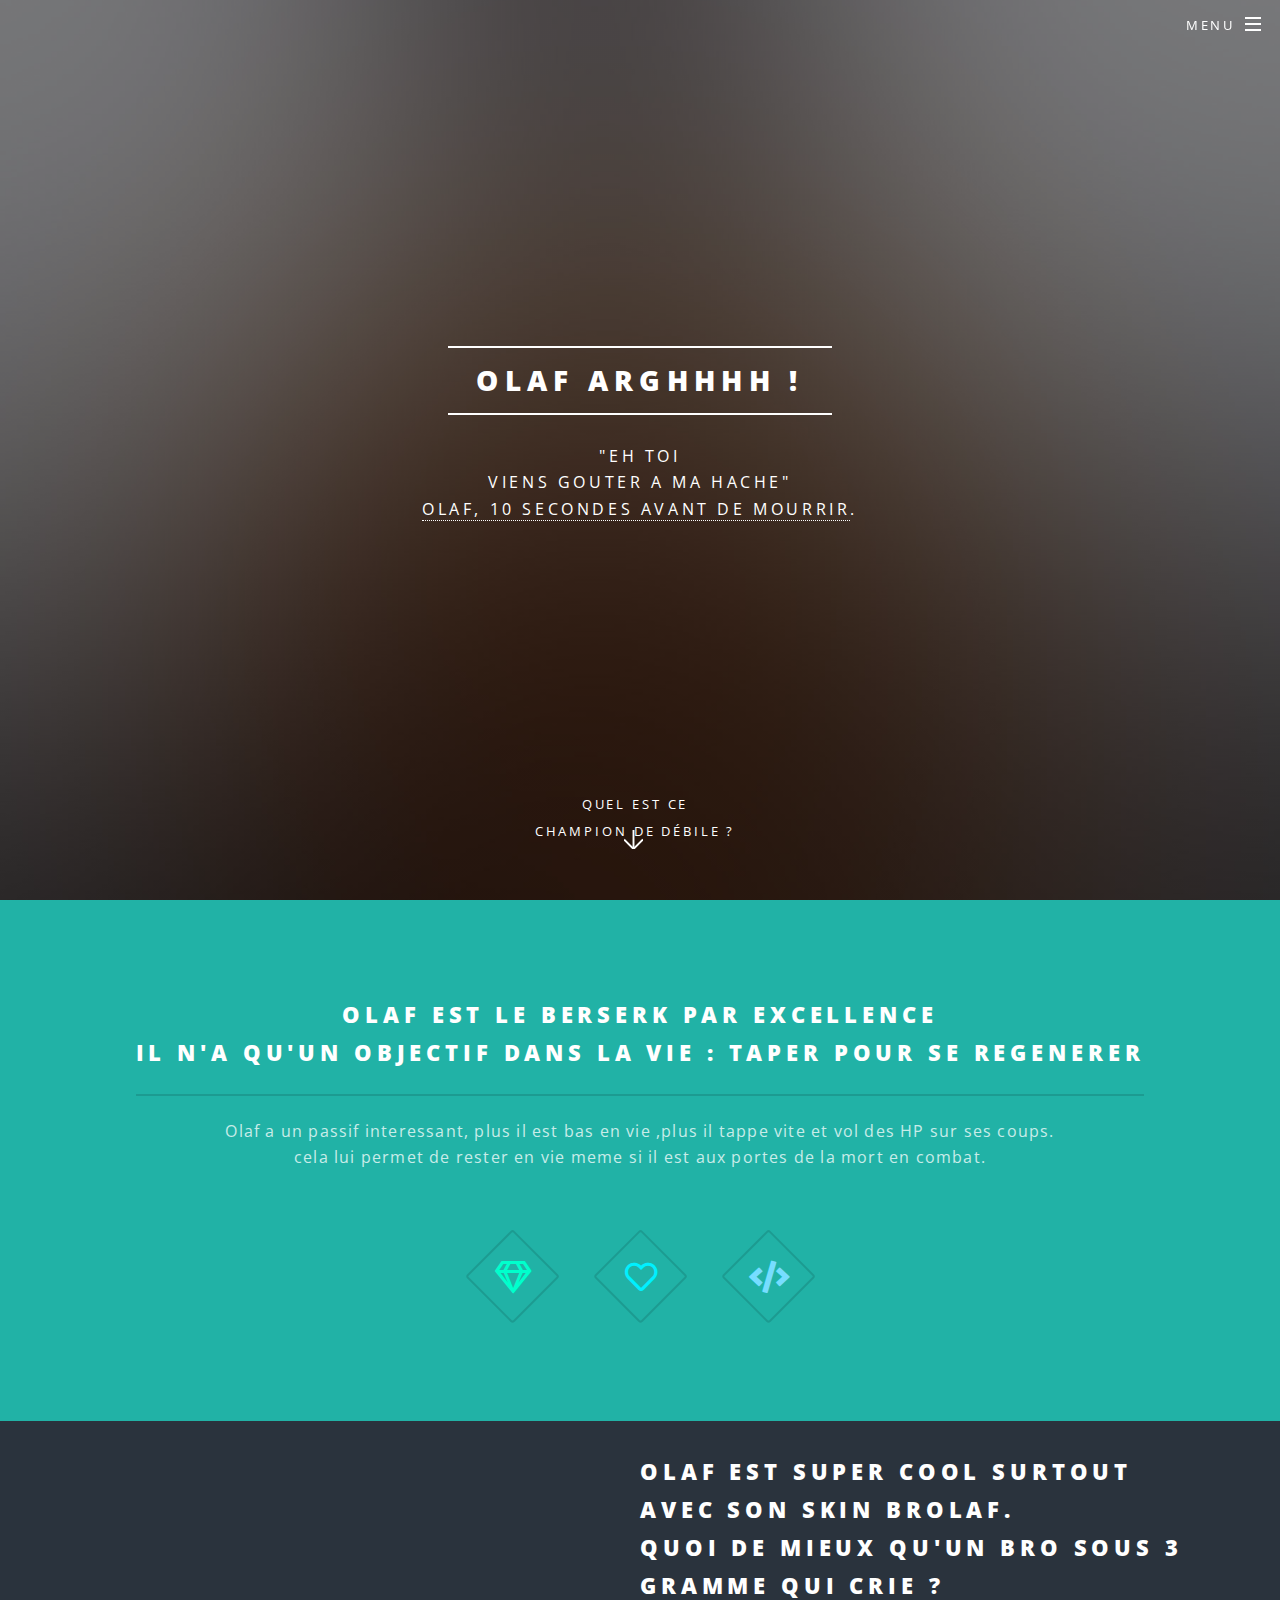
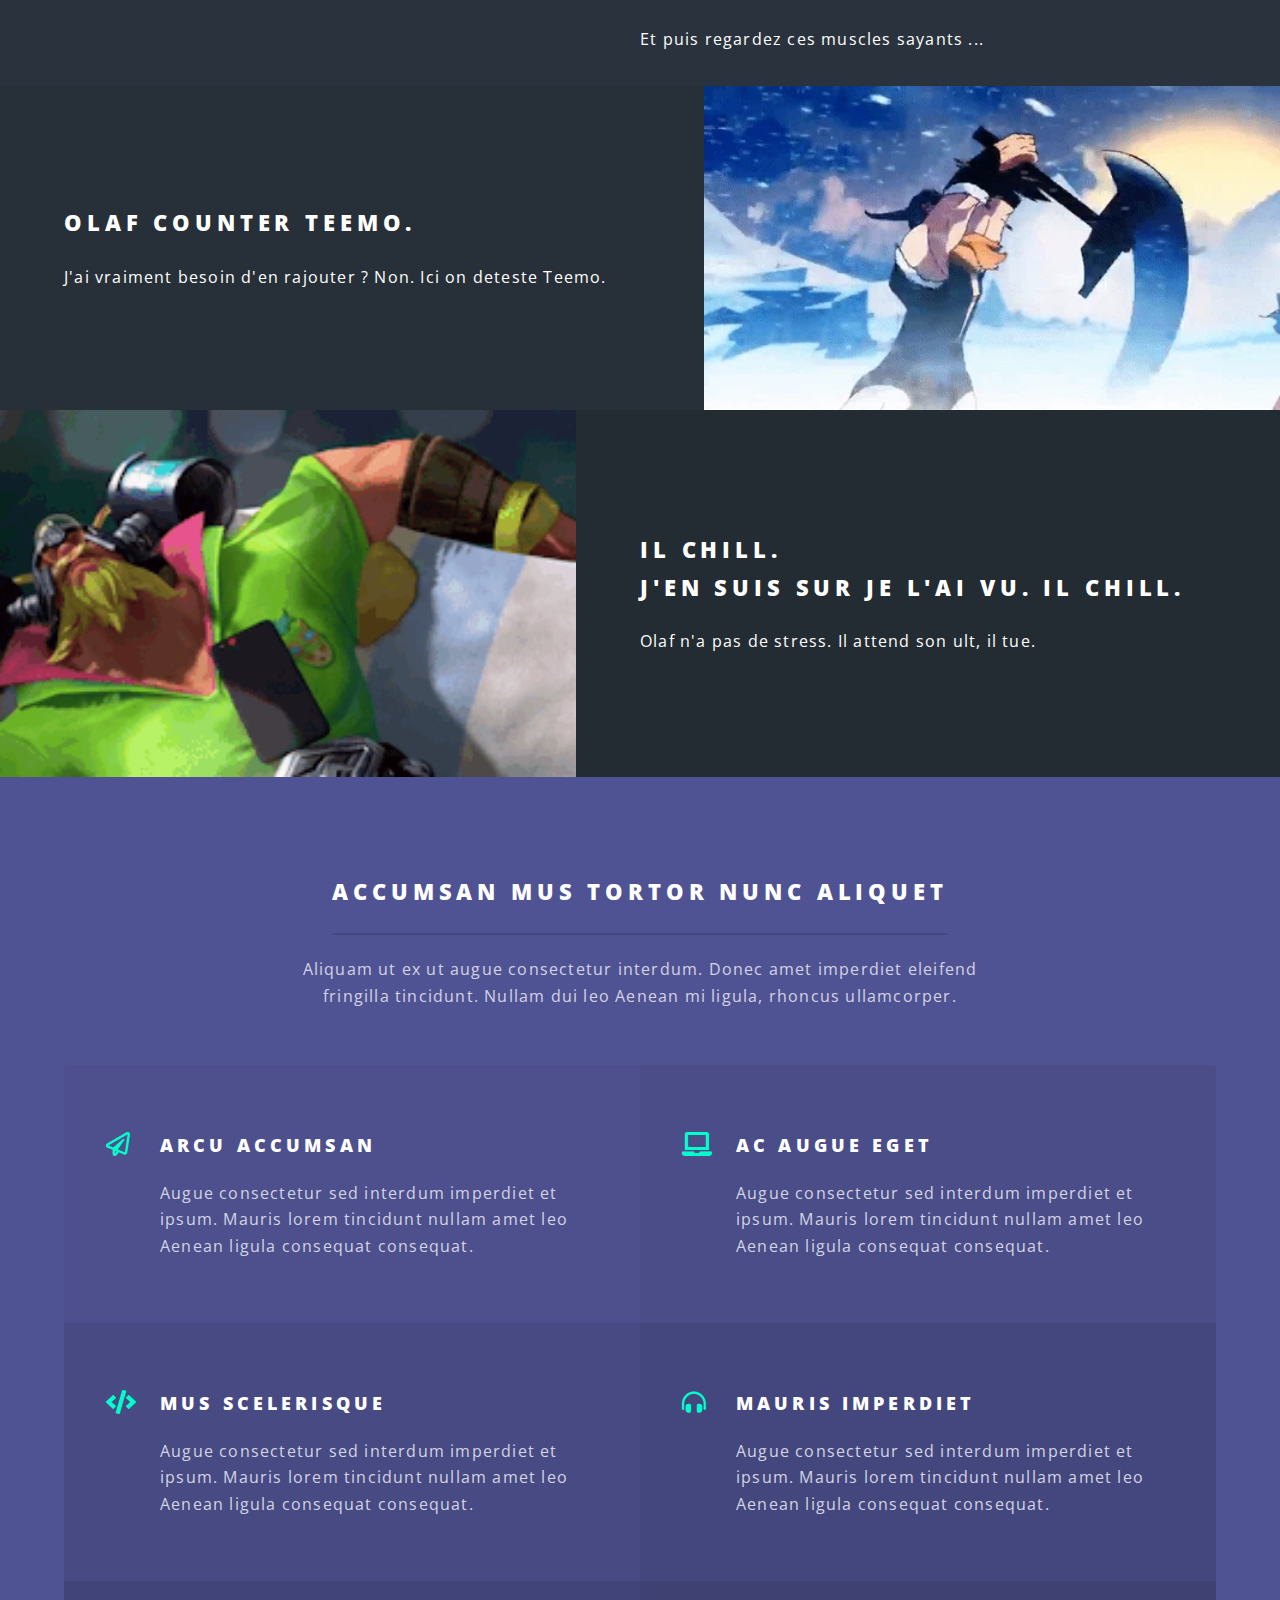
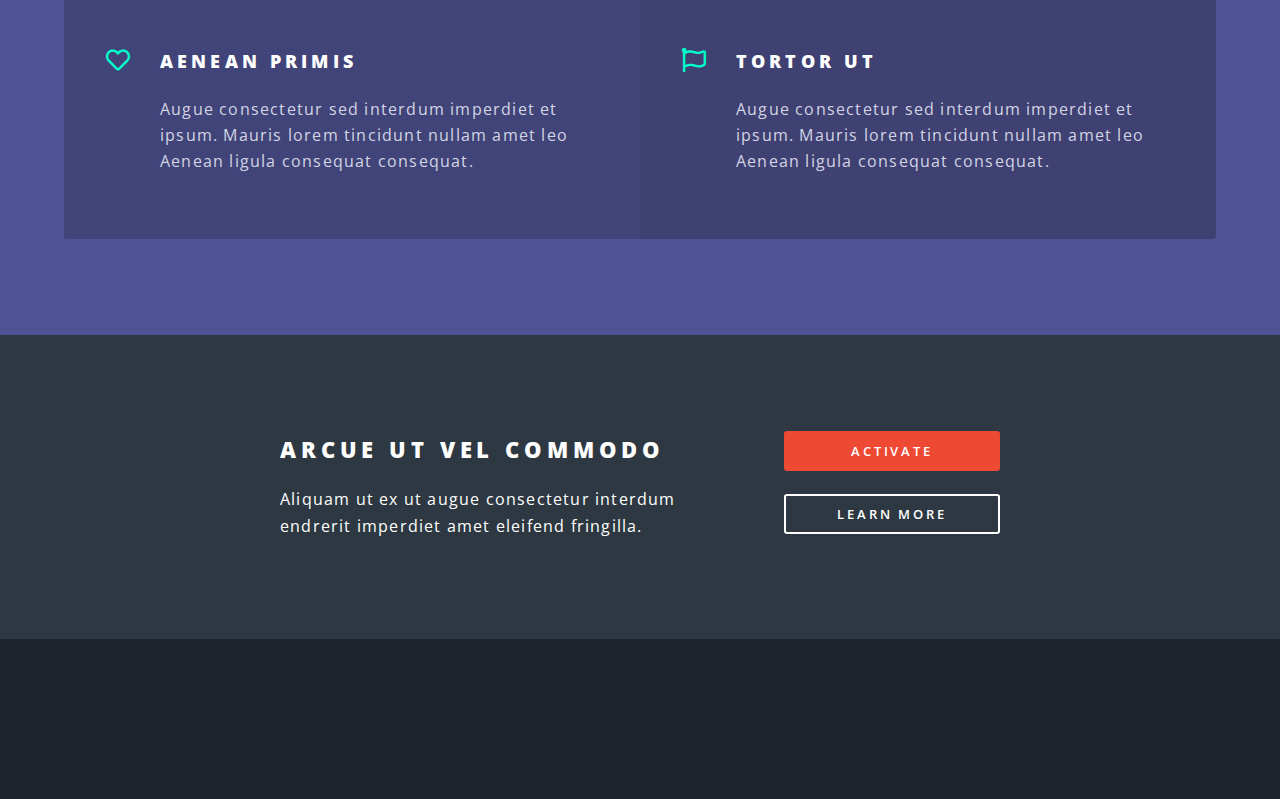
==== index.html @ 7e8e407d "Rect" ====
<!DOCTYPE HTML>
<!--
	Spectral by HTML5 UP
	html5up.net | @ajlkn
	Free for personal and commercial use under the CCA 3.0 license (html5up.net/license)
-->
<html>
	<head>
		<title>Olaf - La rage du Berserk</title>
		<meta charset="utf-8" />
		<meta name="viewport" content="width=device-width, initial-scale=1, user-scalable=no" />
		<link rel="stylesheet" href="assets/css/main.css" />
		<noscript><link rel="stylesheet" href="assets/css/noscript.css" /></noscript>
	</head>
	<body class="landing is-preload">

		<!-- Page Wrapper -->
			<div id="page-wrapper">

				<!-- Header -->
					<header id="header" class="alt">
						<h1><a href="index.html">OLAF ARGHHH !</a></h1>
						<nav id="nav">
							<ul>
								<li class="special">
									<a href="#menu" class="menuToggle"><span>Menu</span></a>
									<div id="menu">
										<ul>
											<li><a href="index.html">olaf</a></li>
											<li><a href="generic.html">Yuumi ??</a></li>
											<li><a href="elements.html">Teemo danse ?</a></li>
											<li><a href="#">Op.GG</a></li>
										</ul>
									</div>
								</li>
							</ul>
						</nav>
					</header>

				<!-- Banner -->
					<section id="banner">
						<div class="inner">
							<h2>OLAF ARGHHHH ! </h2>
							<p>"EH TOI<br />
							viens gouter a ma hache"<br />
							<a >Olaf, 10 secondes avant de mourrir</a>.</p>
						</div>
						<a href="#one" class="more scrolly">Quel est ce champion de débile ?</a>
					</section>

				<!-- One -->
					<section id="one" class="wrapper style1 special">
						<div class="inner">
							<header class="major">
								<h2>Olaf est le berserk par excellence<br />
								Il n'a qu'un objectif dans la vie : taper pour se regenerer</h2>
								<p>Olaf a un passif interessant, plus il est bas en vie ,plus il tappe vite et vol des HP sur ses coups.<br />
								cela lui permet de rester en vie meme si il est aux portes de la mort en combat.</p>
							</header>
							<ul class="icons major">
								<li><span class="icon fa-gem major style1"><span class="label">Lorem</span></span></li>
								<li><span class="icon fa-heart major style2"><span class="label">Ipsum</span></span></li>
								<li><span class="icon solid fa-code major style3"><span class="label">Dolor</span></span></li>
							</ul>
						</div>
					</section>

				<!-- Two -->
					<section id="two" class="wrapper alt style2">
						<section class="spotlight">
							<div class="image"><img src="images/olaf crie.gif" alt="" /></div><div class="content">
								<h2>Olaf est super cool surtout avec son skin Brolaf.<br />
								quoi de mieux qu'un bro sous 3 gramme qui crie ?</h2>
								<p>Et puis regardez ces muscles sayants ...</p>
							</div>
						</section>
						<section class="spotlight">
							<div class="image"><img src="images/olaf counter.webp" alt="" /></div><div class="content">
								<h2>Olaf counter Teemo.<br /></h2>
								<p>J'ai vraiment besoin d'en rajouter ? Non. Ici on deteste Teemo.</p>
							</div>
						</section>
						<section class="spotlight">
							<div class="image"><img src="images/olafdodo.webp" alt="" /></div><div class="content">
								<h2>Il chill.<br />
								J'en suis sur je l'ai vu. Il chill.</h2>
								<p>Olaf n'a pas de stress. Il attend son ult, il tue.</p>
							</div>
						</section>
					</section>

				<!-- Three -->
					<section id="three" class="wrapper style3 special">
						<div class="inner">
							<header class="major">
								<h2>Accumsan mus tortor nunc aliquet</h2>
								<p>Aliquam ut ex ut augue consectetur interdum. Donec amet imperdiet eleifend<br />
								fringilla tincidunt. Nullam dui leo Aenean mi ligula, rhoncus ullamcorper.</p>
							</header>
							<ul class="features">
								<li class="icon fa-paper-plane">
									<h3>Arcu accumsan</h3>
									<p>Augue consectetur sed interdum imperdiet et ipsum. Mauris lorem tincidunt nullam amet leo Aenean ligula consequat consequat.</p>
								</li>
								<li class="icon solid fa-laptop">
									<h3>Ac Augue Eget</h3>
									<p>Augue consectetur sed interdum imperdiet et ipsum. Mauris lorem tincidunt nullam amet leo Aenean ligula consequat consequat.</p>
								</li>
								<li class="icon solid fa-code">
									<h3>Mus Scelerisque</h3>
									<p>Augue consectetur sed interdum imperdiet et ipsum. Mauris lorem tincidunt nullam amet leo Aenean ligula consequat consequat.</p>
								</li>
								<li class="icon solid fa-headphones-alt">
									<h3>Mauris Imperdiet</h3>
									<p>Augue consectetur sed interdum imperdiet et ipsum. Mauris lorem tincidunt nullam amet leo Aenean ligula consequat consequat.</p>
								</li>
								<li class="icon fa-heart">
									<h3>Aenean Primis</h3>
									<p>Augue consectetur sed interdum imperdiet et ipsum. Mauris lorem tincidunt nullam amet leo Aenean ligula consequat consequat.</p>
								</li>
								<li class="icon fa-flag">
									<h3>Tortor Ut</h3>
									<p>Augue consectetur sed interdum imperdiet et ipsum. Mauris lorem tincidunt nullam amet leo Aenean ligula consequat consequat.</p>
								</li>
							</ul>
						</div>
					</section>

				<!-- CTA -->
					<section id="cta" class="wrapper style4">
						<div class="inner">
							<header>
								<h2>Arcue ut vel commodo</h2>
								<p>Aliquam ut ex ut augue consectetur interdum endrerit imperdiet amet eleifend fringilla.</p>
							</header>
							<ul class="actions stacked">
								<li><a href="#" class="button fit primary">Activate</a></li>
								<li><a href="#" class="button fit">Learn More</a></li>
							</ul>
						</div>
					</section>

				<!-- Footer -->
					<footer id="footer">
					</footer>

			</div>

		<!-- Scripts -->
			<script src="assets/js/jquery.min.js"></script>
			<script src="assets/js/jquery.scrollex.min.js"></script>
			<script src="assets/js/jquery.scrolly.min.js"></script>
			<script src="assets/js/browser.min.js"></script>
			<script src="assets/js/breakpoints.min.js"></script>
			<script src="assets/js/util.js"></script>
			<script src="assets/js/main.js"></script>

	</body>
</html>
---- assets/css/main.css ----
@import url(fontawesome-all.min.css);
@import url("https://fonts.googleapis.com/css?family=Open+Sans:400,400italic,600,600italic,800,800italic");

/*
	Spectral by HTML5 UP
	html5up.net | @ajlkn
	Free for personal and commercial use under the CCA 3.0 license (html5up.net/license)
*/

html, body, div, span, applet, object,
iframe, h1, h2, h3, h4, h5, h6, p, blockquote,
pre, a, abbr, acronym, address, big, cite,
code, del, dfn, em, img, ins, kbd, q, s, samp,
small, strike, strong, sub, sup, tt, var, b,
u, i, center, dl, dt, dd, ol, ul, li, fieldset,
form, label, legend, table, caption, tbody,
tfoot, thead, tr, th, td, article, aside,
canvas, details, embed, figure, figcaption,
footer, header, hgroup, menu, nav, output, ruby,
section, summary, time, mark, audio, video {
	margin: 0;
	padding: 0;
	border: 0;
	font-size: 100%;
	font: inherit;
	vertical-align: baseline;}

article, aside, details, figcaption, figure,
footer, header, hgroup, menu, nav, section {
	display: block;}

body {
	line-height: 1;
}

ol, ul {
	list-style: none;
}

blockquote, q {
	quotes: none;
}

	blockquote:before, blockquote:after, q:before, q:after {
		content: '';
		content: none;
	}

table {
	border-collapse: collapse;
	border-spacing: 0;
}

body {
	-webkit-text-size-adjust: none;
}

mark {
	background-color: transparent;
	color: inherit;
}

input::-moz-focus-inner {
	border: 0;
	padding: 0;
}

input, select, textarea {
	-moz-appearance: none;
	-webkit-appearance: none;
	-ms-appearance: none;
	appearance: none;
}

/* Basic */

	@-ms-viewport {
		width: device-width;
	}

	html {
		box-sizing: border-box;
	}

	*, *:before, *:after {
		box-sizing: inherit;
	}

	body {
		background: #2e3842;
	}

		body.is-preload *, body.is-preload *:before, body.is-preload *:after {
			-moz-animation: none !important;
			-webkit-animation: none !important;
			-ms-animation: none !important;
			animation: none !important;
			-moz-transition: none !important;
			-webkit-transition: none !important;
			-ms-transition: none !important;
			transition: none !important;
		}

	body, input, select, textarea {
		color: #fff;
		font-family: "Open Sans", Helvetica, sans-serif;
		font-size: 15pt;
		font-weight: 400;
		letter-spacing: 0.075em;
		line-height: 1.65em;
	}

		@media screen and (max-width: 1680px) {

			body, input, select, textarea {
				font-size: 13pt;
			}

		}

		@media screen and (max-width: 1280px) {

			body, input, select, textarea {
				font-size: 12pt;
			}

		}

		@media screen and (max-width: 736px) {

			body, input, select, textarea {
				font-size: 11pt;
				letter-spacing: 0.0375em;
			}

		}

	a {
		-moz-transition: color 0.2s ease, border-bottom-color 0.2s ease;
		-webkit-transition: color 0.2s ease, border-bottom-color 0.2s ease;
		-ms-transition: color 0.2s ease, border-bottom-color 0.2s ease;
		transition: color 0.2s ease, border-bottom-color 0.2s ease;
		border-bottom: dotted 1px;
		color: inherit;
		text-decoration: none;
	}

		a:hover {
			border-bottom-color: transparent;
		}

	strong, b {
		color: #fff;
		font-weight: 600;
	}

	em, i {
		font-style: italic;
	}

	p {
		margin: 0 0 2em 0;
	}

	h1, h2, h3, h4, h5, h6 {
		color: #fff;
		font-weight: 800;
		letter-spacing: 0.225em;
		line-height: 1em;
		margin: 0 0 1em 0;
		text-transform: uppercase;
	}

		h1 a, h2 a, h3 a, h4 a, h5 a, h6 a {
			color: inherit;
			text-decoration: none;
		}

	h2 {
		font-size: 1.35em;
		line-height: 1.75em;
	}

		@media screen and (max-width: 736px) {

			h2 {
				font-size: 1.1em;
				line-height: 1.65em;
			}

		}

	h3 {
		font-size: 1.15em;
		line-height: 1.75em;
	}

		@media screen and (max-width: 736px) {

			h3 {
				font-size: 1em;
				line-height: 1.65em;
			}

		}

	h4 {
		font-size: 1em;
		line-height: 1.5em;
	}

	h5 {
		font-size: 0.8em;
		line-height: 1.5em;
	}

	h6 {
		font-size: 0.7em;
		line-height: 1.5em;
	}

	sub {
		font-size: 0.8em;
		position: relative;
		top: 0.5em;
	}

	sup {
		font-size: 0.8em;
		position: relative;
		top: -0.5em;
	}

	hr {
		border: 0;
		border-bottom: solid 2px #fff;
		margin: 3em 0;
	}

		hr.major {
			margin: 4.5em 0;
		}

	blockquote {
		border-left: solid 4px #fff;
		font-style: italic;
		margin: 0 0 2em 0;
		padding: 0.5em 0 0.5em 2em;
	}

	code {
		background: rgba(144, 144, 144, 0.25);
		border-radius: 3px;
		font-family: "Courier New", monospace;
		font-size: 0.9em;
		letter-spacing: 0;
		margin: 0 0.25em;
		padding: 0.25em 0.65em;
	}

	pre {
		-webkit-overflow-scrolling: touch;
		font-family: "Courier New", monospace;
		font-size: 0.9em;
		margin: 0 0 2em 0;
	}

		pre code {
			display: block;
			line-height: 1.75em;
			padding: 1em 1.5em;
			overflow-x: auto;
		}

	.align-left {
		text-align: left;
	}

	.align-center {
		text-align: center;
	}

	.align-right {
		text-align: right;
	}

/* Row */

	.row {
		display: flex;
		flex-wrap: wrap;
		box-sizing: border-box;
		align-items: stretch;
	}

		.row > * {
			box-sizing: border-box;
		}

		.row.gtr-uniform > * > :last-child {
			margin-bottom: 0;
		}

		.row.aln-left {
			justify-content: flex-start;
		}

		.row.aln-center {
			justify-content: center;
		}

		.row.aln-right {
			justify-content: flex-end;
		}

		.row.aln-top {
			align-items: flex-start;
		}

		.row.aln-middle {
			align-items: center;
		}

		.row.aln-bottom {
			align-items: flex-end;
		}

		.row > .imp {
			order: -1;
		}

		.row > .col-1 {
			width: 8.33333%;
		}

		.row > .off-1 {
			margin-left: 8.33333%;
		}

		.row > .col-2 {
			width: 16.66667%;
		}

		.row > .off-2 {
			margin-left: 16.66667%;
		}

		.row > .col-3 {
			width: 25%;
		}

		.row > .off-3 {
			margin-left: 25%;
		}

		.row > .col-4 {
			width: 33.33333%;
		}

		.row > .off-4 {
			margin-left: 33.33333%;
		}

		.row > .col-5 {
			width: 41.66667%;
		}

		.row > .off-5 {
			margin-left: 41.66667%;
		}

		.row > .col-6 {
			width: 50%;
		}

		.row > .off-6 {
			margin-left: 50%;
		}

		.row > .col-7 {
			width: 58.33333%;
		}

		.row > .off-7 {
			margin-left: 58.33333%;
		}

		.row > .col-8 {
			width: 66.66667%;
		}

		.row > .off-8 {
			margin-left: 66.66667%;
		}

		.row > .col-9 {
			width: 75%;
		}

		.row > .off-9 {
			margin-left: 75%;
		}

		.row > .col-10 {
			width: 83.33333%;
		}

		.row > .off-10 {
			margin-left: 83.33333%;
		}

		.row > .col-11 {
			width: 91.66667%;
		}

		.row > .off-11 {
			margin-left: 91.66667%;
		}

		.row > .col-12 {
			width: 100%;
		}

		.row > .off-12 {
			margin-left: 100%;
		}

		.row.gtr-0 {
			margin-top: 0;
			margin-left: 0em;
		}

			.row.gtr-0 > * {
				padding: 0 0 0 0em;
			}

			.row.gtr-0.gtr-uniform {
				margin-top: 0em;
			}

				.row.gtr-0.gtr-uniform > * {
					padding-top: 0em;
				}

		.row.gtr-25 {
			margin-top: 0;
			margin-left: -0.375em;
		}

			.row.gtr-25 > * {
				padding: 0 0 0 0.375em;
			}

			.row.gtr-25.gtr-uniform {
				margin-top: -0.375em;
			}

				.row.gtr-25.gtr-uniform > * {
					padding-top: 0.375em;
				}

		.row.gtr-50 {
			margin-top: 0;
			margin-left: -0.75em;
		}

			.row.gtr-50 > * {
				padding: 0 0 0 0.75em;
			}

			.row.gtr-50.gtr-uniform {
				margin-top: -0.75em;
			}

				.row.gtr-50.gtr-uniform > * {
					padding-top: 0.75em;
				}

		.row {
			margin-top: 0;
			margin-left: -1.5em;
		}

			.row > * {
				padding: 0 0 0 1.5em;
			}

			.row.gtr-uniform {
				margin-top: -1.5em;
			}

				.row.gtr-uniform > * {
					padding-top: 1.5em;
				}

		.row.gtr-150 {
			margin-top: 0;
			margin-left: -2.25em;
		}

			.row.gtr-150 > * {
				padding: 0 0 0 2.25em;
			}

			.row.gtr-150.gtr-uniform {
				margin-top: -2.25em;
			}

				.row.gtr-150.gtr-uniform > * {
					padding-top: 2.25em;
				}

		.row.gtr-200 {
			margin-top: 0;
			margin-left: -3em;
		}

			.row.gtr-200 > * {
				padding: 0 0 0 3em;
			}

			.row.gtr-200.gtr-uniform {
				margin-top: -3em;
			}

				.row.gtr-200.gtr-uniform > * {
					padding-top: 3em;
				}

		@media screen and (max-width: 1680px) {

			.row {
				display: flex;
				flex-wrap: wrap;
				box-sizing: border-box;
				align-items: stretch;
			}

				.row > * {
					box-sizing: border-box;
				}

				.row.gtr-uniform > * > :last-child {
					margin-bottom: 0;
				}

				.row.aln-left {
					justify-content: flex-start;
				}

				.row.aln-center {
					justify-content: center;
				}

				.row.aln-right {
					justify-content: flex-end;
				}

				.row.aln-top {
					align-items: flex-start;
				}

				.row.aln-middle {
					align-items: center;
				}

				.row.aln-bottom {
					align-items: flex-end;
				}

				.row > .imp-xlarge {
					order: -1;
				}

				.row > .col-1-xlarge {
					width: 8.33333%;
				}

				.row > .off-1-xlarge {
					margin-left: 8.33333%;
				}

				.row > .col-2-xlarge {
					width: 16.66667%;
				}

				.row > .off-2-xlarge {
					margin-left: 16.66667%;
				}

				.row > .col-3-xlarge {
					width: 25%;
				}

				.row > .off-3-xlarge {
					margin-left: 25%;
				}

				.row > .col-4-xlarge {
					width: 33.33333%;
				}

				.row > .off-4-xlarge {
					margin-left: 33.33333%;
				}

				.row > .col-5-xlarge {
					width: 41.66667%;
				}

				.row > .off-5-xlarge {
					margin-left: 41.66667%;
				}

				.row > .col-6-xlarge {
					width: 50%;
				}

				.row > .off-6-xlarge {
					margin-left: 50%;
				}

				.row > .col-7-xlarge {
					width: 58.33333%;
				}

				.row > .off-7-xlarge {
					margin-left: 58.33333%;
				}

				.row > .col-8-xlarge {
					width: 66.66667%;
				}

				.row > .off-8-xlarge {
					margin-left: 66.66667%;
				}

				.row > .col-9-xlarge {
					width: 75%;
				}

				.row > .off-9-xlarge {
					margin-left: 75%;
				}

				.row > .col-10-xlarge {
					width: 83.33333%;
				}

				.row > .off-10-xlarge {
					margin-left: 83.33333%;
				}

				.row > .col-11-xlarge {
					width: 91.66667%;
				}

				.row > .off-11-xlarge {
					margin-left: 91.66667%;
				}

				.row > .col-12-xlarge {
					width: 100%;
				}

				.row > .off-12-xlarge {
					margin-left: 100%;
				}

				.row.gtr-0 {
					margin-top: 0;
					margin-left: 0em;
				}

					.row.gtr-0 > * {
						padding: 0 0 0 0em;
					}

					.row.gtr-0.gtr-uniform {
						margin-top: 0em;
					}

						.row.gtr-0.gtr-uniform > * {
							padding-top: 0em;
						}

				.row.gtr-25 {
					margin-top: 0;
					margin-left: -0.375em;
				}

					.row.gtr-25 > * {
						padding: 0 0 0 0.375em;
					}

					.row.gtr-25.gtr-uniform {
						margin-top: -0.375em;
					}

						.row.gtr-25.gtr-uniform > * {
							padding-top: 0.375em;
						}

				.row.gtr-50 {
					margin-top: 0;
					margin-left: -0.75em;
				}

					.row.gtr-50 > * {
						padding: 0 0 0 0.75em;
					}

					.row.gtr-50.gtr-uniform {
						margin-top: -0.75em;
					}

						.row.gtr-50.gtr-uniform > * {
							padding-top: 0.75em;
						}

				.row {
					margin-top: 0;
					margin-left: -1.5em;
				}

					.row > * {
						padding: 0 0 0 1.5em;
					}

					.row.gtr-uniform {
						margin-top: -1.5em;
					}

						.row.gtr-uniform > * {
							padding-top: 1.5em;
						}

				.row.gtr-150 {
					margin-top: 0;
					margin-left: -2.25em;
				}

					.row.gtr-150 > * {
						padding: 0 0 0 2.25em;
					}

					.row.gtr-150.gtr-uniform {
						margin-top: -2.25em;
					}

						.row.gtr-150.gtr-uniform > * {
							padding-top: 2.25em;
						}

				.row.gtr-200 {
					margin-top: 0;
					margin-left: -3em;
				}

					.row.gtr-200 > * {
						padding: 0 0 0 3em;
					}

					.row.gtr-200.gtr-uniform {
						margin-top: -3em;
					}

						.row.gtr-200.gtr-uniform > * {
							padding-top: 3em;
						}

		}

		@media screen and (max-width: 1280px) {

			.row {
				display: flex;
				flex-wrap: wrap;
				box-sizing: border-box;
				align-items: stretch;
			}

				.row > * {
					box-sizing: border-box;
				}

				.row.gtr-uniform > * > :last-child {
					margin-bottom: 0;
				}

				.row.aln-left {
					justify-content: flex-start;
				}

				.row.aln-center {
					justify-content: center;
				}

				.row.aln-right {
					justify-content: flex-end;
				}

				.row.aln-top {
					align-items: flex-start;
				}

				.row.aln-middle {
					align-items: center;
				}

				.row.aln-bottom {
					align-items: flex-end;
				}

				.row > .imp-large {
					order: -1;
				}

				.row > .col-1-large {
					width: 8.33333%;
				}

				.row > .off-1-large {
					margin-left: 8.33333%;
				}

				.row > .col-2-large {
					width: 16.66667%;
				}

				.row > .off-2-large {
					margin-left: 16.66667%;
				}

				.row > .col-3-large {
					width: 25%;
				}

				.row > .off-3-large {
					margin-left: 25%;
				}

				.row > .col-4-large {
					width: 33.33333%;
				}

				.row > .off-4-large {
					margin-left: 33.33333%;
				}

				.row > .col-5-large {
					width: 41.66667%;
				}

				.row > .off-5-large {
					margin-left: 41.66667%;
				}

				.row > .col-6-large {
					width: 50%;
				}

				.row > .off-6-large {
					margin-left: 50%;
				}

				.row > .col-7-large {
					width: 58.33333%;
				}

				.row > .off-7-large {
					margin-left: 58.33333%;
				}

				.row > .col-8-large {
					width: 66.66667%;
				}

				.row > .off-8-large {
					margin-left: 66.66667%;
				}

				.row > .col-9-large {
					width: 75%;
				}

				.row > .off-9-large {
					margin-left: 75%;
				}

				.row > .col-10-large {
					width: 83.33333%;
				}

				.row > .off-10-large {
					margin-left: 83.33333%;
				}

				.row > .col-11-large {
					width: 91.66667%;
				}

				.row > .off-11-large {
					margin-left: 91.66667%;
				}

				.row > .col-12-large {
					width: 100%;
				}

				.row > .off-12-large {
					margin-left: 100%;
				}

				.row.gtr-0 {
					margin-top: 0;
					margin-left: 0em;
				}

					.row.gtr-0 > * {
						padding: 0 0 0 0em;
					}

					.row.gtr-0.gtr-uniform {
						margin-top: 0em;
					}

						.row.gtr-0.gtr-uniform > * {
							padding-top: 0em;
						}

				.row.gtr-25 {
					margin-top: 0;
					margin-left: -0.375em;
				}

					.row.gtr-25 > * {
						padding: 0 0 0 0.375em;
					}

					.row.gtr-25.gtr-uniform {
						margin-top: -0.375em;
					}

						.row.gtr-25.gtr-uniform > * {
							padding-top: 0.375em;
						}

				.row.gtr-50 {
					margin-top: 0;
					margin-left: -0.75em;
				}

					.row.gtr-50 > * {
						padding: 0 0 0 0.75em;
					}

					.row.gtr-50.gtr-uniform {
						margin-top: -0.75em;
					}

						.row.gtr-50.gtr-uniform > * {
							padding-top: 0.75em;
						}

				.row {
					margin-top: 0;
					margin-left: -1.5em;
				}

					.row > * {
						padding: 0 0 0 1.5em;
					}

					.row.gtr-uniform {
						margin-top: -1.5em;
					}

						.row.gtr-uniform > * {
							padding-top: 1.5em;
						}

				.row.gtr-150 {
					margin-top: 0;
					margin-left: -2.25em;
				}

					.row.gtr-150 > * {
						padding: 0 0 0 2.25em;
					}

					.row.gtr-150.gtr-uniform {
						margin-top: -2.25em;
					}

						.row.gtr-150.gtr-uniform > * {
							padding-top: 2.25em;
						}

				.row.gtr-200 {
					margin-top: 0;
					margin-left: -3em;
				}

					.row.gtr-200 > * {
						padding: 0 0 0 3em;
					}

					.row.gtr-200.gtr-uniform {
						margin-top: -3em;
					}

						.row.gtr-200.gtr-uniform > * {
							padding-top: 3em;
						}

		}

		@media screen and (max-width: 980px) {

			.row {
				display: flex;
				flex-wrap: wrap;
				box-sizing: border-box;
				align-items: stretch;
			}

				.row > * {
					box-sizing: border-box;
				}

				.row.gtr-uniform > * > :last-child {
					margin-bottom: 0;
				}

				.row.aln-left {
					justify-content: flex-start;
				}

				.row.aln-center {
					justify-content: center;
				}

				.row.aln-right {
					justify-content: flex-end;
				}

				.row.aln-top {
					align-items: flex-start;
				}

				.row.aln-middle {
					align-items: center;
				}

				.row.aln-bottom {
					align-items: flex-end;
				}

				.row > .imp-medium {
					order: -1;
				}

				.row > .col-1-medium {
					width: 8.33333%;
				}

				.row > .off-1-medium {
					margin-left: 8.33333%;
				}

				.row > .col-2-medium {
					width: 16.66667%;
				}

				.row > .off-2-medium {
					margin-left: 16.66667%;
				}

				.row > .col-3-medium {
					width: 25%;
				}

				.row > .off-3-medium {
					margin-left: 25%;
				}

				.row > .col-4-medium {
					width: 33.33333%;
				}

				.row > .off-4-medium {
					margin-left: 33.33333%;
				}

				.row > .col-5-medium {
					width: 41.66667%;
				}

				.row > .off-5-medium {
					margin-left: 41.66667%;
				}

				.row > .col-6-medium {
					width: 50%;
				}

				.row > .off-6-medium {
					margin-left: 50%;
				}

				.row > .col-7-medium {
					width: 58.33333%;
				}

				.row > .off-7-medium {
					margin-left: 58.33333%;
				}

				.row > .col-8-medium {
					width: 66.66667%;
				}

				.row > .off-8-medium {
					margin-left: 66.66667%;
				}

				.row > .col-9-medium {
					width: 75%;
				}

				.row > .off-9-medium {
					margin-left: 75%;
				}

				.row > .col-10-medium {
					width: 83.33333%;
				}

				.row > .off-10-medium {
					margin-left: 83.33333%;
				}

				.row > .col-11-medium {
					width: 91.66667%;
				}

				.row > .off-11-medium {
					margin-left: 91.66667%;
				}

				.row > .col-12-medium {
					width: 100%;
				}

				.row > .off-12-medium {
					margin-left: 100%;
				}

				.row.gtr-0 {
					margin-top: 0;
					margin-left: 0em;
				}

					.row.gtr-0 > * {
						padding: 0 0 0 0em;
					}

					.row.gtr-0.gtr-uniform {
						margin-top: 0em;
					}

						.row.gtr-0.gtr-uniform > * {
							padding-top: 0em;
						}

				.row.gtr-25 {
					margin-top: 0;
					margin-left: -0.375em;
				}

					.row.gtr-25 > * {
						padding: 0 0 0 0.375em;
					}

					.row.gtr-25.gtr-uniform {
						margin-top: -0.375em;
					}

						.row.gtr-25.gtr-uniform > * {
							padding-top: 0.375em;
						}

				.row.gtr-50 {
					margin-top: 0;
					margin-left: -0.75em;
				}

					.row.gtr-50 > * {
						padding: 0 0 0 0.75em;
					}

					.row.gtr-50.gtr-uniform {
						margin-top: -0.75em;
					}

						.row.gtr-50.gtr-uniform > * {
							padding-top: 0.75em;
						}

				.row {
					margin-top: 0;
					margin-left: -1.5em;
				}

					.row > * {
						padding: 0 0 0 1.5em;
					}

					.row.gtr-uniform {
						margin-top: -1.5em;
					}

						.row.gtr-uniform > * {
							padding-top: 1.5em;
						}

				.row.gtr-150 {
					margin-top: 0;
					margin-left: -2.25em;
				}

					.row.gtr-150 > * {
						padding: 0 0 0 2.25em;
					}

					.row.gtr-150.gtr-uniform {
						margin-top: -2.25em;
					}

						.row.gtr-150.gtr-uniform > * {
							padding-top: 2.25em;
						}

				.row.gtr-200 {
					margin-top: 0;
					margin-left: -3em;
				}

					.row.gtr-200 > * {
						padding: 0 0 0 3em;
					}

					.row.gtr-200.gtr-uniform {
						margin-top: -3em;
					}

						.row.gtr-200.gtr-uniform > * {
							padding-top: 3em;
						}

		}

		@media screen and (max-width: 736px) {

			.row {
				display: flex;
				flex-wrap: wrap;
				box-sizing: border-box;
				align-items: stretch;
			}

				.row > * {
					box-sizing: border-box;
				}

				.row.gtr-uniform > * > :last-child {
					margin-bottom: 0;
				}

				.row.aln-left {
					justify-content: flex-start;
				}

				.row.aln-center {
					justify-content: center;
				}

				.row.aln-right {
					justify-content: flex-end;
				}

				.row.aln-top {
					align-items: flex-start;
				}

				.row.aln-middle {
					align-items: center;
				}

				.row.aln-bottom {
					align-items: flex-end;
				}

				.row > .imp-small {
					order: -1;
				}

				.row > .col-1-small {
					width: 8.33333%;
				}

				.row > .off-1-small {
					margin-left: 8.33333%;
				}

				.row > .col-2-small {
					width: 16.66667%;
				}

				.row > .off-2-small {
					margin-left: 16.66667%;
				}

				.row > .col-3-small {
					width: 25%;
				}

				.row > .off-3-small {
					margin-left: 25%;
				}

				.row > .col-4-small {
					width: 33.33333%;
				}

				.row > .off-4-small {
					margin-left: 33.33333%;
				}

				.row > .col-5-small {
					width: 41.66667%;
				}

				.row > .off-5-small {
					margin-left: 41.66667%;
				}

				.row > .col-6-small {
					width: 50%;
				}

				.row > .off-6-small {
					margin-left: 50%;
				}

				.row > .col-7-small {
					width: 58.33333%;
				}

				.row > .off-7-small {
					margin-left: 58.33333%;
				}

				.row > .col-8-small {
					width: 66.66667%;
				}

				.row > .off-8-small {
					margin-left: 66.66667%;
				}

				.row > .col-9-small {
					width: 75%;
				}

				.row > .off-9-small {
					margin-left: 75%;
				}

				.row > .col-10-small {
					width: 83.33333%;
				}

				.row > .off-10-small {
					margin-left: 83.33333%;
				}

				.row > .col-11-small {
					width: 91.66667%;
				}

				.row > .off-11-small {
					margin-left: 91.66667%;
				}

				.row > .col-12-small {
					width: 100%;
				}

				.row > .off-12-small {
					margin-left: 100%;
				}

				.row.gtr-0 {
					margin-top: 0;
					margin-left: 0em;
				}

					.row.gtr-0 > * {
						padding: 0 0 0 0em;
					}

					.row.gtr-0.gtr-uniform {
						margin-top: 0em;
					}

						.row.gtr-0.gtr-uniform > * {
							padding-top: 0em;
						}

				.row.gtr-25 {
					margin-top: 0;
					margin-left: -0.375em;
				}

					.row.gtr-25 > * {
						padding: 0 0 0 0.375em;
					}

					.row.gtr-25.gtr-uniform {
						margin-top: -0.375em;
					}

						.row.gtr-25.gtr-uniform > * {
							padding-top: 0.375em;
						}

				.row.gtr-50 {
					margin-top: 0;
					margin-left: -0.75em;
				}

					.row.gtr-50 > * {
						padding: 0 0 0 0.75em;
					}

					.row.gtr-50.gtr-uniform {
						margin-top: -0.75em;
					}

						.row.gtr-50.gtr-uniform > * {
							padding-top: 0.75em;
						}

				.row {
					margin-top: 0;
					margin-left: -1.5em;
				}

					.row > * {
						padding: 0 0 0 1.5em;
					}

					.row.gtr-uniform {
						margin-top: -1.5em;
					}

						.row.gtr-uniform > * {
							padding-top: 1.5em;
						}

				.row.gtr-150 {
					margin-top: 0;
					margin-left: -2.25em;
				}

					.row.gtr-150 > * {
						padding: 0 0 0 2.25em;
					}

					.row.gtr-150.gtr-uniform {
						margin-top: -2.25em;
					}

						.row.gtr-150.gtr-uniform > * {
							padding-top: 2.25em;
						}

				.row.gtr-200 {
					margin-top: 0;
					margin-left: -3em;
				}

					.row.gtr-200 > * {
						padding: 0 0 0 3em;
					}

					.row.gtr-200.gtr-uniform {
						margin-top: -3em;
					}

						.row.gtr-200.gtr-uniform > * {
							padding-top: 3em;
						}

		}

		@media screen and (max-width: 480px) {

			.row {
				display: flex;
				flex-wrap: wrap;
				box-sizing: border-box;
				align-items: stretch;
			}

				.row > * {
					box-sizing: border-box;
				}

				.row.gtr-uniform > * > :last-child {
					margin-bottom: 0;
				}

				.row.aln-left {
					justify-content: flex-start;
				}

				.row.aln-center {
					justify-content: center;
				}

				.row.aln-right {
					justify-content: flex-end;
				}

				.row.aln-top {
					align-items: flex-start;
				}

				.row.aln-middle {
					align-items: center;
				}

				.row.aln-bottom {
					align-items: flex-end;
				}

				.row > .imp-xsmall {
					order: -1;
				}

				.row > .col-1-xsmall {
					width: 8.33333%;
				}

				.row > .off-1-xsmall {
					margin-left: 8.33333%;
				}

				.row > .col-2-xsmall {
					width: 16.66667%;
				}

				.row > .off-2-xsmall {
					margin-left: 16.66667%;
				}

				.row > .col-3-xsmall {
					width: 25%;
				}

				.row > .off-3-xsmall {
					margin-left: 25%;
				}

				.row > .col-4-xsmall {
					width: 33.33333%;
				}

				.row > .off-4-xsmall {
					margin-left: 33.33333%;
				}

				.row > .col-5-xsmall {
					width: 41.66667%;
				}

				.row > .off-5-xsmall {
					margin-left: 41.66667%;
				}

				.row > .col-6-xsmall {
					width: 50%;
				}

				.row > .off-6-xsmall {
					margin-left: 50%;
				}

				.row > .col-7-xsmall {
					width: 58.33333%;
				}

				.row > .off-7-xsmall {
					margin-left: 58.33333%;
				}

				.row > .col-8-xsmall {
					width: 66.66667%;
				}

				.row > .off-8-xsmall {
					margin-left: 66.66667%;
				}

				.row > .col-9-xsmall {
					width: 75%;
				}

				.row > .off-9-xsmall {
					margin-left: 75%;
				}

				.row > .col-10-xsmall {
					width: 83.33333%;
				}

				.row > .off-10-xsmall {
					margin-left: 83.33333%;
				}

				.row > .col-11-xsmall {
					width: 91.66667%;
				}

				.row > .off-11-xsmall {
					margin-left: 91.66667%;
				}

				.row > .col-12-xsmall {
					width: 100%;
				}

				.row > .off-12-xsmall {
					margin-left: 100%;
				}

				.row.gtr-0 {
					margin-top: 0;
					margin-left: 0em;
				}

					.row.gtr-0 > * {
						padding: 0 0 0 0em;
					}

					.row.gtr-0.gtr-uniform {
						margin-top: 0em;
					}

						.row.gtr-0.gtr-uniform > * {
							padding-top: 0em;
						}

				.row.gtr-25 {
					margin-top: 0;
					margin-left: -0.375em;
				}

					.row.gtr-25 > * {
						padding: 0 0 0 0.375em;
					}

					.row.gtr-25.gtr-uniform {
						margin-top: -0.375em;
					}

						.row.gtr-25.gtr-uniform > * {
							padding-top: 0.375em;
						}

				.row.gtr-50 {
					margin-top: 0;
					margin-left: -0.75em;
				}

					.row.gtr-50 > * {
						padding: 0 0 0 0.75em;
					}

					.row.gtr-50.gtr-uniform {
						margin-top: -0.75em;
					}

						.row.gtr-50.gtr-uniform > * {
							padding-top: 0.75em;
						}

				.row {
					margin-top: 0;
					margin-left: -1.5em;
				}

					.row > * {
						padding: 0 0 0 1.5em;
					}

					.row.gtr-uniform {
						margin-top: -1.5em;
					}

						.row.gtr-uniform > * {
							padding-top: 1.5em;
						}

				.row.gtr-150 {
					margin-top: 0;
					margin-left: -2.25em;
				}

					.row.gtr-150 > * {
						padding: 0 0 0 2.25em;
					}

					.row.gtr-150.gtr-uniform {
						margin-top: -2.25em;
					}

						.row.gtr-150.gtr-uniform > * {
							padding-top: 2.25em;
						}

				.row.gtr-200 {
					margin-top: 0;
					margin-left: -3em;
				}

					.row.gtr-200 > * {
						padding: 0 0 0 3em;
					}

					.row.gtr-200.gtr-uniform {
						margin-top: -3em;
					}

						.row.gtr-200.gtr-uniform > * {
							padding-top: 3em;
						}

		}

/* Section/Article */

	section.special, article.special {
		text-align: center;
	}

	header p {
		color: rgba(255, 255, 255, 0.5);
		position: relative;
		top: -0.25em;
	}

	header h3 + p {
		font-size: 1.1em;
	}

	header h4 + p,
	header h5 + p,
	header h6 + p {
		font-size: 0.9em;
	}

	header.major {
		margin: 0 0 3.5em 0;
	}

		header.major h2, header.major h3, header.major h4, header.major h5, header.major h6 {
			border-bottom: solid 2px #fff;
			display: inline-block;
			padding-bottom: 1em;
			position: relative;
		}

			header.major h2:after, header.major h3:after, header.major h4:after, header.major h5:after, header.major h6:after {
				content: '';
				display: block;
				height: 1px;
			}

		header.major p {
			color: #fff;
			top: 0;
		}

		@media screen and (max-width: 736px) {

			header.major {
				margin: 0 0 2em 0;
			}

		}

	@media screen and (max-width: 980px) {

		header br {
			display: none;
		}

	}

/* Form */

	form {
		margin: 0 0 2em 0;
	}

	label {
		color: #fff;
		display: block;
		font-size: 0.9em;
		font-weight: 600;
		margin: 0 0 1em 0;
	}

	input[type="text"],
	input[type="password"],
	input[type="email"],
	select,
	textarea {
		-moz-appearance: none;
		-webkit-appearance: none;
		-ms-appearance: none;
		appearance: none;
		background-color: rgba(144, 144, 144, 0.25);
		border-radius: 3px;
		border: none;
		color: inherit;
		display: block;
		outline: 0;
		padding: 0 1em;
		text-decoration: none;
		width: 100%;
	}

		input[type="text"]:invalid,
		input[type="password"]:invalid,
		input[type="email"]:invalid,
		select:invalid,
		textarea:invalid {
			box-shadow: none;
		}

		input[type="text"]:focus,
		input[type="password"]:focus,
		input[type="email"]:focus,
		select:focus,
		textarea:focus {
			box-shadow: 0 0 0 2px #21b2a6;
		}

	select {
		background-size: 1.25em;
		background-repeat: no-repeat;
		background-position: calc(100% - 1em) center;
		height: 2.75em;
		padding-right: 2.75em;
		text-overflow: ellipsis;
	}

		select:focus::-ms-value {
			background-color: transparent;
		}

		select::-ms-expand {
			display: none;
		}

	input[type="text"],
	input[type="password"],
	input[type="email"],
	select {
		height: 2.75em;
	}

	textarea {
		padding: 0.75em 1em;
	}

	input[type="checkbox"],
	input[type="radio"] {
		-moz-appearance: none;
		-webkit-appearance: none;
		-ms-appearance: none;
		appearance: none;
		display: block;
		float: left;
		margin-right: -2em;
		opacity: 0;
		width: 1em;
		z-index: -1;
	}

		input[type="checkbox"] + label,
		input[type="radio"] + label {
			text-decoration: none;
			color: #fff;
			cursor: pointer;
			display: inline-block;
			font-size: 1em;
			font-weight: 400;
			padding-left: 2.4em;
			padding-right: 0.75em;
			position: relative;
		}

			input[type="checkbox"] + label:before,
			input[type="radio"] + label:before {
				-moz-osx-font-smoothing: grayscale;
				-webkit-font-smoothing: antialiased;
				display: inline-block;
				font-style: normal;
				font-variant: normal;
				text-rendering: auto;
				line-height: 1;
				text-transform: none !important;
				font-family: 'Font Awesome 5 Free';
				font-weight: 900;
			}

			input[type="checkbox"] + label:before,
			input[type="radio"] + label:before {
				background: rgba(144, 144, 144, 0.25);
				border-radius: 3px;
				content: '';
				display: inline-block;
				font-size: 0.8em;
				height: 2.0625em;
				left: 0;
				line-height: 2.0625em;
				position: absolute;
				text-align: center;
				top: 0;
				width: 2.0625em;
			}

		input[type="checkbox"]:checked + label:before,
		input[type="radio"]:checked + label:before {
			background: #2e3842;
			color: #fff;
			content: '\f00c';
		}

		input[type="checkbox"]:focus + label:before,
		input[type="radio"]:focus + label:before {
			box-shadow: 0 0 0 2px #21b2a6;
		}

	input[type="checkbox"] + label:before {
		border-radius: 3px;
	}

	input[type="radio"] + label:before {
		border-radius: 100%;
	}

	::-webkit-input-placeholder {
		color: rgba(255, 255, 255, 0.5) !important;
		opacity: 1.0;
	}

	:-moz-placeholder {
		color: rgba(255, 255, 255, 0.5) !important;
		opacity: 1.0;
	}

	::-moz-placeholder {
		color: rgba(255, 255, 255, 0.5) !important;
		opacity: 1.0;
	}

	:-ms-input-placeholder {
		color: rgba(255, 255, 255, 0.5) !important;
		opacity: 1.0;
	}

/* Box */

	.box {
		border-radius: 3px;
		border: solid 2px #fff;
		margin-bottom: 2em;
		padding: 1.5em;
	}

		.box > :last-child,
		.box > :last-child > :last-child,
		.box > :last-child > :last-child > :last-child {
			margin-bottom: 0;
		}

		.box.alt {
			border: 0;
			border-radius: 0;
			padding: 0;
		}

/* Icon */

	.icon {
		text-decoration: none;
		border-bottom: none;
		position: relative;
	}

		.icon:before {
			-moz-osx-font-smoothing: grayscale;
			-webkit-font-smoothing: antialiased;
			display: inline-block;
			font-style: normal;
			font-variant: normal;
			text-rendering: auto;
			line-height: 1;
			text-transform: none !important;
			font-family: 'Font Awesome 5 Free';
			font-weight: 400;
		}

		.icon > .label {
			display: none;
		}

		.icon:before {
			line-height: inherit;
		}

		.icon.solid:before {
			font-weight: 900;
		}

		.icon.brands:before {
			font-family: 'Font Awesome 5 Brands';
		}

		.icon.major {
			-moz-transform: rotate(-45deg);
			-webkit-transform: rotate(-45deg);
			-ms-transform: rotate(-45deg);
			transform: rotate(-45deg);
			border-radius: 3px;
			border: solid 2px #fff;
			display: inline-block;
			font-size: 1.35em;
			height: calc(3em + 2px);
			line-height: 3em;
			text-align: center;
			width: calc(3em + 2px);
		}

			.icon.major:before {
				-moz-transform: rotate(45deg);
				-webkit-transform: rotate(45deg);
				-ms-transform: rotate(45deg);
				transform: rotate(45deg);
				display: inline-block;
				font-size: 1.5em;
			}

			@media screen and (max-width: 736px) {

				.icon.major {
					font-size: 1em;
				}

			}

		.icon.style1 {
			color: #00ffcc;
		}

		.icon.style2 {
			color: #00f0ff;
		}

		.icon.style3 {
			color: #76ddff;
		}

/* Image */

	.image {
		border-radius: 3px;
		border: 0;
		display: inline-block;
		position: relative;
	}

		.image img {
			border-radius: 3px;
			display: block;
		}

		.image.left {
			float: left;
			margin: 0 2em 2em 0;
			top: 0.25em;
		}

		.image.right {
			float: right;
			margin: 0 0 2em 2em;
			top: 0.25em;
		}

		.image.left, .image.right {
			max-width: 40%;
		}

			.image.left img, .image.right img {
				width: 100%;
			}

		.image.fit {
			display: block;
			margin: 0 0 2em 0;
			width: 100%;
		}

			.image.fit img {
				width: 100%;
			}

/* List */

	ol {
		list-style: decimal;
		margin: 0 0 2em 0;
		padding-left: 1.25em;
	}

		ol li {
			padding-left: 0.25em;
		}

	ul {
		list-style: disc;
		margin: 0 0 2em 0;
		padding-left: 1em;
	}

		ul li {
			padding-left: 0.5em;
		}

		ul.alt {
			list-style: none;
			padding-left: 0;
		}

			ul.alt li {
				border-top: solid 1px #fff;
				padding: 0.5em 0;
			}

				ul.alt li:first-child {
					border-top: 0;
					padding-top: 0;
				}

	dl {
		margin: 0 0 2em 0;
	}

/* Actions */

	ul.actions {
		display: -moz-flex;
		display: -webkit-flex;
		display: -ms-flex;
		display: flex;
		cursor: default;
		list-style: none;
		margin-left: -1em;
		padding-left: 0;
	}

		ul.actions li {
			padding: 0 0 0 1em;
			vertical-align: middle;
		}

		ul.actions.special {
			-moz-justify-content: center;
			-webkit-justify-content: center;
			-ms-justify-content: center;
			justify-content: center;
			width: 100%;
			margin-left: 0;
		}

			ul.actions.special li:first-child {
				padding-left: 0;
			}

		ul.actions.stacked {
			-moz-flex-direction: column;
			-webkit-flex-direction: column;
			-ms-flex-direction: column;
			flex-direction: column;
			margin-left: 0;
		}

			ul.actions.stacked li {
				padding: 1em 0 0 0;
			}

				ul.actions.stacked li:first-child {
					padding-top: 0;
				}

		ul.actions.fit {
			width: calc(100% + 1em);
		}

			ul.actions.fit li {
				-moz-flex-grow: 1;
				-webkit-flex-grow: 1;
				-ms-flex-grow: 1;
				flex-grow: 1;
				-moz-flex-shrink: 1;
				-webkit-flex-shrink: 1;
				-ms-flex-shrink: 1;
				flex-shrink: 1;
				width: 100%;
			}

				ul.actions.fit li > * {
					width: 100%;
				}

			ul.actions.fit.stacked {
				width: 100%;
			}

		@media screen and (max-width: 480px) {

			ul.actions:not(.fixed) {
				-moz-flex-direction: column;
				-webkit-flex-direction: column;
				-ms-flex-direction: column;
				flex-direction: column;
				margin-left: 0;
				width: 100% !important;
			}

				ul.actions:not(.fixed) li {
					-moz-flex-grow: 1;
					-webkit-flex-grow: 1;
					-ms-flex-grow: 1;
					flex-grow: 1;
					-moz-flex-shrink: 1;
					-webkit-flex-shrink: 1;
					-ms-flex-shrink: 1;
					flex-shrink: 1;
					padding: 1em 0 0 0;
					text-align: center;
					width: 100%;
				}

					ul.actions:not(.fixed) li > * {
						width: 100%;
					}

					ul.actions:not(.fixed) li:first-child {
						padding-top: 0;
					}

					ul.actions:not(.fixed) li input[type="submit"],
					ul.actions:not(.fixed) li input[type="reset"],
					ul.actions:not(.fixed) li input[type="button"],
					ul.actions:not(.fixed) li button,
					ul.actions:not(.fixed) li .button {
						width: 100%;
					}

						ul.actions:not(.fixed) li input[type="submit"].icon:before,
						ul.actions:not(.fixed) li input[type="reset"].icon:before,
						ul.actions:not(.fixed) li input[type="button"].icon:before,
						ul.actions:not(.fixed) li button.icon:before,
						ul.actions:not(.fixed) li .button.icon:before {
							margin-left: -0.5em;
						}

		}

/* Icons */

	ul.icons {
		cursor: default;
		list-style: none;
		padding-left: 0;
	}

		ul.icons li {
			display: inline-block;
			padding: 0 1em 0 0;
		}

			ul.icons li:last-child {
				padding-right: 0 !important;
			}

		ul.icons.major {
			padding: 1em 0;
		}

			ul.icons.major li {
				padding-right: 3.5em;
			}

				@media screen and (max-width: 736px) {

					ul.icons.major li {
						padding: 0 1em !important;
					}

				}

/* Table */

	.table-wrapper {
		-webkit-overflow-scrolling: touch;
		overflow-x: auto;
	}

	table {
		margin: 0 0 2em 0;
		width: 100%;
	}

		table tbody tr {
			border: solid 1px #fff;
			border-left: 0;
			border-right: 0;
		}

			table tbody tr:nth-child(2n + 1) {
				background-color: rgba(144, 144, 144, 0.25);
			}

		table td {
			padding: 0.75em 0.75em;
		}

		table th {
			color: #fff;
			font-size: 0.9em;
			font-weight: 600;
			padding: 0 0.75em 0.75em 0.75em;
			text-align: left;
		}

		table thead {
			border-bottom: solid 2px #fff;
		}

		table tfoot {
			border-top: solid 2px #fff;
		}

		table.alt {
			border-collapse: separate;
		}

			table.alt tbody tr td {
				border: solid 1px #fff;
				border-left-width: 0;
				border-top-width: 0;
			}

				table.alt tbody tr td:first-child {
					border-left-width: 1px;
				}

			table.alt tbody tr:first-child td {
				border-top-width: 1px;
			}

			table.alt thead {
				border-bottom: 0;
			}

			table.alt tfoot {
				border-top: 0;
			}

/* Button */

	input[type="submit"],
	input[type="reset"],
	input[type="button"],
	button,
	.button {
		-moz-appearance: none;
		-webkit-appearance: none;
		-ms-appearance: none;
		appearance: none;
		-moz-transition: background-color 0.2s ease-in-out, color 0.2s ease-in-out;
		-webkit-transition: background-color 0.2s ease-in-out, color 0.2s ease-in-out;
		-ms-transition: background-color 0.2s ease-in-out, color 0.2s ease-in-out;
		transition: background-color 0.2s ease-in-out, color 0.2s ease-in-out;
		background-color: transparent;
		border-radius: 3px;
		border: 0;
		box-shadow: inset 0 0 0 2px #fff;
		color: #fff;
		cursor: pointer;
		display: inline-block;
		font-size: 0.8em;
		font-weight: 600;
		height: 3.125em;
		letter-spacing: 0.225em;
		line-height: 3.125em;
		max-width: 30em;
		padding: 0 2.75em;
		text-align: center;
		text-decoration: none;
		text-transform: uppercase;
		white-space: nowrap;
		overflow: hidden;
		text-overflow: ellipsis;
	}

		input[type="submit"]:hover,
		input[type="reset"]:hover,
		input[type="button"]:hover,
		button:hover,
		.button:hover {
			background-color: rgba(144, 144, 144, 0.25);
		}

		input[type="submit"]:active,
		input[type="reset"]:active,
		input[type="button"]:active,
		button:active,
		.button:active {
			background-color: rgba(144, 144, 144, 0.5);
		}

		input[type="submit"].icon:before,
		input[type="reset"].icon:before,
		input[type="button"].icon:before,
		button.icon:before,
		.button.icon:before {
			margin-right: 0.5em;
		}

		input[type="submit"].fit,
		input[type="reset"].fit,
		input[type="button"].fit,
		button.fit,
		.button.fit {
			width: 100%;
		}

		input[type="submit"].small,
		input[type="reset"].small,
		input[type="button"].small,
		button.small,
		.button.small {
			font-size: 0.8em;
		}

		input[type="submit"].large,
		input[type="reset"].large,
		input[type="button"].large,
		button.large,
		.button.large {
			font-size: 1.35em;
		}

		input[type="submit"].primary,
		input[type="reset"].primary,
		input[type="button"].primary,
		button.primary,
		.button.primary {
			background-color: #ed4933;
			box-shadow: none !important;
			color: #ffffff !important;
		}

			input[type="submit"].primary:hover,
			input[type="reset"].primary:hover,
			input[type="button"].primary:hover,
			button.primary:hover,
			.button.primary:hover {
				background-color: #ef5e4a !important;
			}

			input[type="submit"].primary:active,
			input[type="reset"].primary:active,
			input[type="button"].primary:active,
			button.primary:active,
			.button.primary:active {
				background-color: #eb341c !important;
			}

		input[type="submit"].disabled, input[type="submit"]:disabled,
		input[type="reset"].disabled,
		input[type="reset"]:disabled,
		input[type="button"].disabled,
		input[type="button"]:disabled,
		button.disabled,
		button:disabled,
		.button.disabled,
		.button:disabled {
			pointer-events: none;
			opacity: 0.25;
		}

		@media screen and (max-width: 736px) {

			input[type="submit"],
			input[type="reset"],
			input[type="button"],
			button,
			.button {
				height: 3.75em;
				line-height: 3.75em;
			}

		}

/* Features */

	.features {
		display: -moz-flex;
		display: -webkit-flex;
		display: -ms-flex;
		display: flex;
		-moz-flex-wrap: wrap;
		-webkit-flex-wrap: wrap;
		-ms-flex-wrap: wrap;
		flex-wrap: wrap;
		-moz-justify-content: center;
		-webkit-justify-content: center;
		-ms-justify-content: center;
		justify-content: center;
		list-style: none;
		padding: 0;
		width: 100%;
	}

		.features li {
			padding: 4em 4em 2em 6em ;
			display: block;
			position: relative;
			text-align: left;
			width: 50%;
		}

			.features li:nth-child(1) {
				background-color: rgba(0, 0, 0, 0.035);
			}

			.features li:nth-child(2) {
				background-color: rgba(0, 0, 0, 0.07);
			}

			.features li:nth-child(3) {
				background-color: rgba(0, 0, 0, 0.105);
			}

			.features li:nth-child(4) {
				background-color: rgba(0, 0, 0, 0.14);
			}

			.features li:nth-child(5) {
				background-color: rgba(0, 0, 0, 0.175);
			}

			.features li:nth-child(6) {
				background-color: rgba(0, 0, 0, 0.21);
			}

			.features li:nth-child(7) {
				background-color: rgba(0, 0, 0, 0.245);
			}

			.features li:nth-child(8) {
				background-color: rgba(0, 0, 0, 0.28);
			}

			.features li:nth-child(9) {
				background-color: rgba(0, 0, 0, 0.315);
			}

			.features li:nth-child(10) {
				background-color: rgba(0, 0, 0, 0.35);
			}

			.features li:before {
				display: block;
				color: #00ffcc;
				position: absolute;
				left: 1.75em;
				top: 2.75em;
				font-size: 1.5em;
			}

			.features li:nth-child(1) {
				border-top-left-radius: 3px;
			}

			.features li:nth-child(2) {
				border-top-right-radius: 3px;
			}

			.features li:nth-last-child(1) {
				border-bottom-right-radius: 3px;
			}

			.features li:nth-last-child(2) {
				border-bottom-left-radius: 3px;
			}

			@media screen and (max-width: 980px) {

				.features li {
					padding: 3em 2em 1em 2em ;
					text-align: center;
				}

					.features li:before {
						left: 0;
						margin: 0 0 1em 0;
						position: relative;
						top: 0;
					}

			}

			@media screen and (max-width: 736px) {

				.features li {
					padding: 3em 0 1em 0 ;
					background-color: transparent !important;
					border-top: solid 2px #fff;
					width: 100%;
				}

					.features li:first-child {
						border-top: 0;
					}

			}

/* Spotlight */

	.spotlight {
		-moz-align-items: center;
		-webkit-align-items: center;
		-ms-align-items: center;
		align-items: center;
		display: -moz-flex;
		display: -webkit-flex;
		display: -ms-flex;
		display: flex;
	}

		.spotlight .image {
			-moz-order: 1;
			-webkit-order: 1;
			-ms-order: 1;
			order: 1;
			border-radius: 0;
			width: 40%;
		}

			.spotlight .image img {
				border-radius: 0;
				width: 100%;
			}

		.spotlight .content {
			padding: 2em 4em 0.1em 4em ;
			-moz-order: 2;
			-webkit-order: 2;
			-ms-order: 2;
			order: 2;
			max-width: 48em;
			width: 60%;
		}

		.spotlight:nth-child(2n) {
			-moz-flex-direction: row-reverse;
			-webkit-flex-direction: row-reverse;
			-ms-flex-direction: row-reverse;
			flex-direction: row-reverse;
		}

		.spotlight:nth-child(1) {
			background-color: rgba(0, 0, 0, 0.075);
		}

		.spotlight:nth-child(2) {
			background-color: rgba(0, 0, 0, 0.15);
		}

		.spotlight:nth-child(3) {
			background-color: rgba(0, 0, 0, 0.225);
		}

		.spotlight:nth-child(4) {
			background-color: rgba(0, 0, 0, 0.3);
		}

		.spotlight:nth-child(5) {
			background-color: rgba(0, 0, 0, 0.375);
		}

		.spotlight:nth-child(6) {
			background-color: rgba(0, 0, 0, 0.45);
		}

		.spotlight:nth-child(7) {
			background-color: rgba(0, 0, 0, 0.525);
		}

		.spotlight:nth-child(8) {
			background-color: rgba(0, 0, 0, 0.6);
		}

		.spotlight:nth-child(9) {
			background-color: rgba(0, 0, 0, 0.675);
		}

		.spotlight:nth-child(10) {
			background-color: rgba(0, 0, 0, 0.75);
		}

		@media screen and (max-width: 1280px) {

			.spotlight .image {
				width: 45%;
			}

			.spotlight .content {
				width: 55%;
			}

		}

		@media screen and (max-width: 980px) {

			.spotlight {
				display: block;
			}

				.spotlight br {
					display: none;
				}

				.spotlight .image {
					width: 100%;
				}

				.spotlight .content {
					padding: 4em 3em 2em 3em ;
					max-width: none;
					text-align: center;
					width: 100%;
				}

		}

		@media screen and (max-width: 736px) {

			.spotlight .content {
				padding: 3em 2em 1em 2em ;
			}

		}

/* Wrapper */

	.wrapper {
		padding: 6em 0 4em 0 ;
	}

		.wrapper > .inner {
			width: 60em;
			margin: 0 auto;
		}

			@media screen and (max-width: 1280px) {

				.wrapper > .inner {
					width: 90%;
				}

			}

			@media screen and (max-width: 980px) {

				.wrapper > .inner {
					width: 100%;
				}

			}

		.wrapper.alt {
			padding: 0;
		}

		.wrapper.style1 {
			background-color: #21b2a6;
			color: #c8ece9;
		}

			.wrapper.style1 strong, .wrapper.style1 b {
				color: #ffffff;
			}

			.wrapper.style1 h2, .wrapper.style1 h3, .wrapper.style1 h4, .wrapper.style1 h5, .wrapper.style1 h6 {
				color: #ffffff;
			}

			.wrapper.style1 hr {
				border-color: rgba(0, 0, 0, 0.125);
			}

			.wrapper.style1 blockquote {
				border-color: rgba(0, 0, 0, 0.125);
			}

			.wrapper.style1 code {
				background: rgba(255, 255, 255, 0.075);
			}

			.wrapper.style1 header p {
				color: #a6e0db;
			}

			.wrapper.style1 header.major h2, .wrapper.style1 header.major h3, .wrapper.style1 header.major h4, .wrapper.style1 header.major h5, .wrapper.style1 header.major h6 {
				border-color: rgba(0, 0, 0, 0.125);
			}

			.wrapper.style1 header.major p {
				color: #c8ece9;
			}

			.wrapper.style1 label {
				color: #ffffff;
			}

			.wrapper.style1 input[type="text"],
			.wrapper.style1 input[type="password"],
			.wrapper.style1 input[type="email"],
			.wrapper.style1 select,
			.wrapper.style1 textarea {
				background-color: rgba(255, 255, 255, 0.075);
			}

			.wrapper.style1 select {
				background-image: url("data:image/svg+xml;charset=utf8,%3Csvg xmlns='http://www.w3.org/2000/svg' width='40' height='40' preserveAspectRatio='none' viewBox='0 0 40 40'%3E%3Cpath d='M9.4,12.3l10.4,10.4l10.4-10.4c0.2-0.2,0.5-0.4,0.9-0.4c0.3,0,0.6,0.1,0.9,0.4l3.3,3.3c0.2,0.2,0.4,0.5,0.4,0.9 c0,0.4-0.1,0.6-0.4,0.9L20.7,31.9c-0.2,0.2-0.5,0.4-0.9,0.4c-0.3,0-0.6-0.1-0.9-0.4L4.3,17.3c-0.2-0.2-0.4-0.5-0.4-0.9 c0-0.4,0.1-0.6,0.4-0.9l3.3-3.3c0.2-0.2,0.5-0.4,0.9-0.4S9.1,12.1,9.4,12.3z' fill='rgba(0, 0, 0, 0.125)' /%3E%3C/svg%3E");
			}

				.wrapper.style1 select option {
					color: #ffffff;
					background: #21b2a6;
				}

			.wrapper.style1 input[type="checkbox"] + label,
			.wrapper.style1 input[type="radio"] + label {
				color: #c8ece9;
			}

				.wrapper.style1 input[type="checkbox"] + label:before,
				.wrapper.style1 input[type="radio"] + label:before {
					background: rgba(255, 255, 255, 0.075);
				}

			.wrapper.style1 input[type="checkbox"]:checked + label:before,
			.wrapper.style1 input[type="radio"]:checked + label:before {
				background: #ffffff;
				color: #21b2a6;
			}

			.wrapper.style1 ::-webkit-input-placeholder {
				color: #a6e0db !important;
			}

			.wrapper.style1 :-moz-placeholder {
				color: #a6e0db !important;
			}

			.wrapper.style1 ::-moz-placeholder {
				color: #a6e0db !important;
			}

			.wrapper.style1 :-ms-input-placeholder {
				color: #a6e0db !important;
			}

			.wrapper.style1 .formerize-placeholder {
				color: #a6e0db !important;
			}

			.wrapper.style1 .icon.major {
				border-color: rgba(0, 0, 0, 0.125);
			}

			.wrapper.style1 ul.alt li {
				border-color: rgba(0, 0, 0, 0.125);
			}

			.wrapper.style1 table tbody tr {
				border-color: rgba(0, 0, 0, 0.125);
			}

				.wrapper.style1 table tbody tr:nth-child(2n + 1) {
					background-color: rgba(255, 255, 255, 0.075);
				}

			.wrapper.style1 table th {
				color: #ffffff;
			}

			.wrapper.style1 table thead {
				border-color: rgba(0, 0, 0, 0.125);
			}

			.wrapper.style1 table tfoot {
				border-color: rgba(0, 0, 0, 0.125);
			}

			.wrapper.style1 table.alt tbody tr td {
				border-color: rgba(0, 0, 0, 0.125);
			}

			.wrapper.style1 input[type="submit"],
			.wrapper.style1 input[type="reset"],
			.wrapper.style1 input[type="button"],
			.wrapper.style1 button,
			.wrapper.style1 .button {
				box-shadow: inset 0 0 0 2px rgba(0, 0, 0, 0.125);
				color: #ffffff;
			}

				.wrapper.style1 input[type="submit"]:hover,
				.wrapper.style1 input[type="reset"]:hover,
				.wrapper.style1 input[type="button"]:hover,
				.wrapper.style1 button:hover,
				.wrapper.style1 .button:hover {
					background-color: rgba(255, 255, 255, 0.075);
				}

				.wrapper.style1 input[type="submit"]:active,
				.wrapper.style1 input[type="reset"]:active,
				.wrapper.style1 input[type="button"]:active,
				.wrapper.style1 button:active,
				.wrapper.style1 .button:active {
					background-color: rgba(255, 255, 255, 0.2);
				}

			@media screen and (max-width: 736px) {

				.wrapper.style1 .features li {
					border-top-color: rgba(0, 0, 0, 0.125);
				}

			}

		.wrapper.style2 {
			background-color: #2e3842;
		}

		.wrapper.style3 {
			background-color: #505393;
			color: #d3d4e4;
		}

			.wrapper.style3 strong, .wrapper.style3 b {
				color: #ffffff;
			}

			.wrapper.style3 h2, .wrapper.style3 h3, .wrapper.style3 h4, .wrapper.style3 h5, .wrapper.style3 h6 {
				color: #ffffff;
			}

			.wrapper.style3 hr {
				border-color: rgba(0, 0, 0, 0.125);
			}

			.wrapper.style3 blockquote {
				border-color: rgba(0, 0, 0, 0.125);
			}

			.wrapper.style3 code {
				background: rgba(255, 255, 255, 0.075);
			}

			.wrapper.style3 header p {
				color: #b9bad4;
			}

			.wrapper.style3 header.major h2, .wrapper.style3 header.major h3, .wrapper.style3 header.major h4, .wrapper.style3 header.major h5, .wrapper.style3 header.major h6 {
				border-color: rgba(0, 0, 0, 0.125);
			}

			.wrapper.style3 header.major p {
				color: #d3d4e4;
			}

			.wrapper.style3 label {
				color: #ffffff;
			}

			.wrapper.style3 input[type="text"],
			.wrapper.style3 input[type="password"],
			.wrapper.style3 input[type="email"],
			.wrapper.style3 select,
			.wrapper.style3 textarea {
				background-color: rgba(255, 255, 255, 0.075);
			}

			.wrapper.style3 select {
				background-image: url("data:image/svg+xml;charset=utf8,%3Csvg xmlns='http://www.w3.org/2000/svg' width='40' height='40' preserveAspectRatio='none' viewBox='0 0 40 40'%3E%3Cpath d='M9.4,12.3l10.4,10.4l10.4-10.4c0.2-0.2,0.5-0.4,0.9-0.4c0.3,0,0.6,0.1,0.9,0.4l3.3,3.3c0.2,0.2,0.4,0.5,0.4,0.9 c0,0.4-0.1,0.6-0.4,0.9L20.7,31.9c-0.2,0.2-0.5,0.4-0.9,0.4c-0.3,0-0.6-0.1-0.9-0.4L4.3,17.3c-0.2-0.2-0.4-0.5-0.4-0.9 c0-0.4,0.1-0.6,0.4-0.9l3.3-3.3c0.2-0.2,0.5-0.4,0.9-0.4S9.1,12.1,9.4,12.3z' fill='rgba(0, 0, 0, 0.125)' /%3E%3C/svg%3E");
			}

				.wrapper.style3 select option {
					color: #ffffff;
					background: #505393;
				}

			.wrapper.style3 input[type="checkbox"] + label,
			.wrapper.style3 input[type="radio"] + label {
				color: #d3d4e4;
			}

				.wrapper.style3 input[type="checkbox"] + label:before,
				.wrapper.style3 input[type="radio"] + label:before {
					background: rgba(255, 255, 255, 0.075);
				}

			.wrapper.style3 input[type="checkbox"]:checked + label:before,
			.wrapper.style3 input[type="radio"]:checked + label:before {
				background: #ffffff;
				color: #505393;
			}

			.wrapper.style3 ::-webkit-input-placeholder {
				color: #b9bad4 !important;
			}

			.wrapper.style3 :-moz-placeholder {
				color: #b9bad4 !important;
			}

			.wrapper.style3 ::-moz-placeholder {
				color: #b9bad4 !important;
			}

			.wrapper.style3 :-ms-input-placeholder {
				color: #b9bad4 !important;
			}

			.wrapper.style3 .formerize-placeholder {
				color: #b9bad4 !important;
			}

			.wrapper.style3 .icon.major {
				border-color: rgba(0, 0, 0, 0.125);
			}

			.wrapper.style3 ul.alt li {
				border-color: rgba(0, 0, 0, 0.125);
			}

			.wrapper.style3 table tbody tr {
				border-color: rgba(0, 0, 0, 0.125);
			}

				.wrapper.style3 table tbody tr:nth-child(2n + 1) {
					background-color: rgba(255, 255, 255, 0.075);
				}

			.wrapper.style3 table th {
				color: #ffffff;
			}

			.wrapper.style3 table thead {
				border-color: rgba(0, 0, 0, 0.125);
			}

			.wrapper.style3 table tfoot {
				border-color: rgba(0, 0, 0, 0.125);
			}

			.wrapper.style3 table.alt tbody tr td {
				border-color: rgba(0, 0, 0, 0.125);
			}

			.wrapper.style3 input[type="submit"],
			.wrapper.style3 input[type="reset"],
			.wrapper.style3 input[type="button"],
			.wrapper.style3 button,
			.wrapper.style3 .button {
				box-shadow: inset 0 0 0 2px rgba(0, 0, 0, 0.125);
				color: #ffffff;
			}

				.wrapper.style3 input[type="submit"]:hover,
				.wrapper.style3 input[type="reset"]:hover,
				.wrapper.style3 input[type="button"]:hover,
				.wrapper.style3 button:hover,
				.wrapper.style3 .button:hover {
					background-color: rgba(255, 255, 255, 0.075);
				}

				.wrapper.style3 input[type="submit"]:active,
				.wrapper.style3 input[type="reset"]:active,
				.wrapper.style3 input[type="button"]:active,
				.wrapper.style3 button:active,
				.wrapper.style3 .button:active {
					background-color: rgba(255, 255, 255, 0.2);
				}

			@media screen and (max-width: 736px) {

				.wrapper.style3 .features li {
					border-top-color: rgba(0, 0, 0, 0.125);
				}

			}

		.wrapper.style4 {
			background-color: transparent;
		}

		.wrapper.style5 {
			background-color: #ffffff;
			color: #4E4852;
		}

			.wrapper.style5 strong, .wrapper.style5 b {
				color: #2E3842;
			}

			.wrapper.style5 h2, .wrapper.style5 h3, .wrapper.style5 h4, .wrapper.style5 h5, .wrapper.style5 h6 {
				color: #2E3842;
			}

			.wrapper.style5 hr {
				border-color: #dfdfdf;
			}

			.wrapper.style5 blockquote {
				border-color: #dfdfdf;
			}

			.wrapper.style5 code {
				background: rgba(0, 0, 0, 0.0375);
			}

			.wrapper.style5 header p {
				color: #8E8892;
			}

			.wrapper.style5 header.major h2, .wrapper.style5 header.major h3, .wrapper.style5 header.major h4, .wrapper.style5 header.major h5, .wrapper.style5 header.major h6 {
				border-color: #dfdfdf;
			}

			.wrapper.style5 header.major p {
				color: #4E4852;
			}

			.wrapper.style5 label {
				color: #2E3842;
			}

			.wrapper.style5 input[type="text"],
			.wrapper.style5 input[type="password"],
			.wrapper.style5 input[type="email"],
			.wrapper.style5 select,
			.wrapper.style5 textarea {
				background-color: rgba(0, 0, 0, 0.0375);
			}

			.wrapper.style5 select {
				background-image: url("data:image/svg+xml;charset=utf8,%3Csvg xmlns='http://www.w3.org/2000/svg' width='40' height='40' preserveAspectRatio='none' viewBox='0 0 40 40'%3E%3Cpath d='M9.4,12.3l10.4,10.4l10.4-10.4c0.2-0.2,0.5-0.4,0.9-0.4c0.3,0,0.6,0.1,0.9,0.4l3.3,3.3c0.2,0.2,0.4,0.5,0.4,0.9 c0,0.4-0.1,0.6-0.4,0.9L20.7,31.9c-0.2,0.2-0.5,0.4-0.9,0.4c-0.3,0-0.6-0.1-0.9-0.4L4.3,17.3c-0.2-0.2-0.4-0.5-0.4-0.9 c0-0.4,0.1-0.6,0.4-0.9l3.3-3.3c0.2-0.2,0.5-0.4,0.9-0.4S9.1,12.1,9.4,12.3z' fill='%23dfdfdf' /%3E%3C/svg%3E");
			}

				.wrapper.style5 select option {
					color: #2E3842;
					background: #ffffff;
				}

			.wrapper.style5 input[type="checkbox"] + label,
			.wrapper.style5 input[type="radio"] + label {
				color: #4E4852;
			}

				.wrapper.style5 input[type="checkbox"] + label:before,
				.wrapper.style5 input[type="radio"] + label:before {
					background: rgba(0, 0, 0, 0.0375);
				}

			.wrapper.style5 input[type="checkbox"]:checked + label:before,
			.wrapper.style5 input[type="radio"]:checked + label:before {
				background: #2E3842;
				color: #ffffff;
			}

			.wrapper.style5 ::-webkit-input-placeholder {
				color: #8E8892 !important;
			}

			.wrapper.style5 :-moz-placeholder {
				color: #8E8892 !important;
			}

			.wrapper.style5 ::-moz-placeholder {
				color: #8E8892 !important;
			}

			.wrapper.style5 :-ms-input-placeholder {
				color: #8E8892 !important;
			}

			.wrapper.style5 .formerize-placeholder {
				color: #8E8892 !important;
			}

			.wrapper.style5 .icon.major {
				border-color: #dfdfdf;
			}

			.wrapper.style5 ul.alt li {
				border-color: #dfdfdf;
			}

			.wrapper.style5 table tbody tr {
				border-color: #dfdfdf;
			}

				.wrapper.style5 table tbody tr:nth-child(2n + 1) {
					background-color: rgba(0, 0, 0, 0.0375);
				}

			.wrapper.style5 table th {
				color: #2E3842;
			}

			.wrapper.style5 table thead {
				border-color: #dfdfdf;
			}

			.wrapper.style5 table tfoot {
				border-color: #dfdfdf;
			}

			.wrapper.style5 table.alt tbody tr td {
				border-color: #dfdfdf;
			}

			.wrapper.style5 input[type="submit"],
			.wrapper.style5 input[type="reset"],
			.wrapper.style5 input[type="button"],
			.wrapper.style5 button,
			.wrapper.style5 .button {
				box-shadow: inset 0 0 0 2px #dfdfdf;
				color: #2E3842;
			}

				.wrapper.style5 input[type="submit"]:hover,
				.wrapper.style5 input[type="reset"]:hover,
				.wrapper.style5 input[type="button"]:hover,
				.wrapper.style5 button:hover,
				.wrapper.style5 .button:hover {
					background-color: rgba(0, 0, 0, 0.0375);
				}

				.wrapper.style5 input[type="submit"]:active,
				.wrapper.style5 input[type="reset"]:active,
				.wrapper.style5 input[type="button"]:active,
				.wrapper.style5 button:active,
				.wrapper.style5 .button:active {
					background-color: rgba(0, 0, 0, 0.1);
				}

			@media screen and (max-width: 736px) {

				.wrapper.style5 .features li {
					border-top-color: #dfdfdf;
				}

			}

		@media screen and (max-width: 980px) {

			.wrapper {
				padding: 4em 3em 2em 3em ;
			}

		}

		@media screen and (max-width: 736px) {

			.wrapper {
				padding: 3em 2em 1em 2em ;
			}

		}

/* Page Wrapper + Menu */

	#page-wrapper {
		-moz-transition: opacity 0.5s ease;
		-webkit-transition: opacity 0.5s ease;
		-ms-transition: opacity 0.5s ease;
		transition: opacity 0.5s ease;
		opacity: 1;
		padding-top: 3em;
	}

		#page-wrapper:before {
			background: rgba(0, 0, 0, 0);
			content: '';
			display: block;
			display: none;
			height: 100%;
			left: 0;
			position: fixed;
			top: 0;
			width: 100%;
			z-index: 10001;
		}

	#menu {
		-moz-transform: translateX(20em);
		-webkit-transform: translateX(20em);
		-ms-transform: translateX(20em);
		transform: translateX(20em);
		-moz-transition: -moz-transform 0.5s ease;
		-webkit-transition: -webkit-transform 0.5s ease;
		-ms-transition: -ms-transform 0.5s ease;
		transition: transform 0.5s ease;
		-webkit-overflow-scrolling: touch;
		background: #21b2a6;
		color: #ffffff;
		height: 100%;
		max-width: 80%;
		overflow-y: auto;
		padding: 3em 2em;
		position: fixed;
		right: 0;
		top: 0;
		width: 20em;
		z-index: 10002;
	}

		#menu ul {
			list-style: none;
			padding: 0;
		}

			#menu ul > li {
				border-top: solid 1px rgba(0, 0, 0, 0.125);
				margin: 0.5em 0 0 0;
				padding: 0.5em 0 0 0;
			}

				#menu ul > li:first-child {
					border-top: 0 !important;
					margin-top: 0 !important;
					padding-top: 0 !important;
				}

				#menu ul > li > a {
					border: 0;
					color: inherit;
					display: block;
					font-size: 0.8em;
					letter-spacing: 0.225em;
					outline: 0;
					text-decoration: none;
					text-transform: uppercase;
				}

					@media screen and (max-width: 736px) {

						#menu ul > li > a {
							line-height: 3em;
						}

					}

		#menu .close {
			background-image: url("images/close.svg");
			background-position: 4.85em 1em;
			background-repeat: no-repeat;
			border: 0;
			cursor: pointer;
			display: block;
			height: 3em;
			position: absolute;
			right: 0;
			top: 0;
			vertical-align: middle;
			width: 7em;
		}

		@media screen and (max-width: 736px) {

			#menu {
				padding: 3em 1.5em;
			}

		}

	body.is-menu-visible #page-wrapper {
		opacity: 0.35;
	}

		body.is-menu-visible #page-wrapper:before {
			display: block;
		}

	body.is-menu-visible #menu {
		-moz-transform: translateX(0);
		-webkit-transform: translateX(0);
		-ms-transform: translateX(0);
		transform: translateX(0);
	}

/* Header */

	#header {
		-moz-transition: background-color 0.2s ease;
		-webkit-transition: background-color 0.2s ease;
		-ms-transition: background-color 0.2s ease;
		transition: background-color 0.2s ease;
		background: #2e3842;
		height: 3em;
		left: 0;
		line-height: 3em;
		position: fixed;
		top: 0;
		width: 100%;
		z-index: 10000;
	}

		#header h1 {
			-moz-transition: opacity 0.2s ease;
			-webkit-transition: opacity 0.2s ease;
			-ms-transition: opacity 0.2s ease;
			transition: opacity 0.2s ease;
			height: inherit;
			left: 1.25em;
			line-height: inherit;
			position: absolute;
			top: 0;
		}

			#header h1 a {
				border: 0;
				display: block;
				height: inherit;
				line-height: inherit;
			}

				@media screen and (max-width: 736px) {

					#header h1 a {
						font-size: 0.8em;
					}

				}

		#header nav {
			height: inherit;
			line-height: inherit;
			position: absolute;
			right: 0;
			top: 0;
		}

			#header nav > ul {
				list-style: none;
				margin: 0;
				padding: 0;
				white-space: nowrap;
			}

				#header nav > ul > li {
					display: inline-block;
					padding: 0;
				}

					#header nav > ul > li > a {
						border: 0;
						color: #fff;
						display: block;
						font-size: 0.8em;
						letter-spacing: 0.225em;
						padding: 0 1.5em;
						text-transform: uppercase;
					}

						#header nav > ul > li > a.menuToggle {
							outline: 0;
							position: relative;
						}

							#header nav > ul > li > a.menuToggle:after {
								background-image: url("images/bars.svg");
								background-position: right center;
								background-repeat: no-repeat;
								content: '';
								display: inline-block;
								height: 3.75em;
								vertical-align: top;
								width: 2em;
							}

							@media screen and (max-width: 736px) {

								#header nav > ul > li > a.menuToggle {
									padding: 0 1.5em;
								}

									#header nav > ul > li > a.menuToggle span {
										display: none;
									}

							}

						@media screen and (max-width: 736px) {

							#header nav > ul > li > a {
								padding: 0 0 0 1.5em;
							}

						}

					#header nav > ul > li:first-child {
						margin-left: 0;
					}

		#header.alt {
			background: transparent;
		}

			#header.alt h1 {
				pointer-events: none;
				opacity: 0;
			}

/* Banner */

	#banner {
		display: -moz-flex;
		display: -webkit-flex;
		display: -ms-flex;
		display: flex;
		-moz-flex-direction: column;
		-webkit-flex-direction: column;
		-ms-flex-direction: column;
		flex-direction: column;
		-moz-justify-content: center;
		-webkit-justify-content: center;
		-ms-justify-content: center;
		justify-content: center;
		cursor: default;
		height: 100vh;
		min-height: 35em;
		overflow: hidden;
		position: relative;
		text-align: center;
	}

		#banner h2 {
			-moz-transform: scale(1);
			-webkit-transform: scale(1);
			-ms-transform: scale(1);
			transform: scale(1);
			-moz-transition: -moz-transform 0.5s ease, opacity 0.5s ease;
			-webkit-transition: -webkit-transform 0.5s ease, opacity 0.5s ease;
			-ms-transition: -ms-transform 0.5s ease, opacity 0.5s ease;
			transition: transform 0.5s ease, opacity 0.5s ease;
			display: inline-block;
			font-size: 1.75em;
			opacity: 1;
			padding: 0.35em 1em;
			position: relative;
			z-index: 1;
		}

			#banner h2:before, #banner h2:after {
				-moz-transition: width 0.85s ease;
				-webkit-transition: width 0.85s ease;
				-ms-transition: width 0.85s ease;
				transition: width 0.85s ease;
				-moz-transition-delay: 0.25s;
				-webkit-transition-delay: 0.25s;
				-ms-transition-delay: 0.25s;
				transition-delay: 0.25s;
				background: #fff;
				content: '';
				display: block;
				height: 2px;
				position: absolute;
				width: 100%;
			}

			#banner h2:before {
				top: 0;
				left: 0;
			}

			#banner h2:after {
				bottom: 0;
				right: 0;
			}

		#banner p {
			letter-spacing: 0.225em;
			text-transform: uppercase;
		}

			#banner p a {
				color: inherit;
			}

		#banner .more {
			-moz-transition: -moz-transform 0.75s ease, opacity 0.75s ease;
			-webkit-transition: -webkit-transform 0.75s ease, opacity 0.75s ease;
			-ms-transition: -ms-transform 0.75s ease, opacity 0.75s ease;
			transition: transform 0.75s ease, opacity 0.75s ease;
			-moz-transition-delay: 3.5s;
			-webkit-transition-delay: 3.5s;
			-ms-transition-delay: 3.5s;
			transition-delay: 3.5s;
			-moz-transform: translateY(0);
			-webkit-transform: translateY(0);
			-ms-transform: translateY(0);
			transform: translateY(0);
			border: none;
			bottom: 0;
			color: inherit;
			font-size: 0.8em;
			height: 8.5em;
			left: 50%;
			letter-spacing: 0.225em;
			margin-left: -8.5em;
			opacity: 1;
			outline: 0;
			padding-left: 0.225em;
			position: absolute;
			text-align: center;
			text-transform: uppercase;
			width: 16em;
			z-index: 1;
		}

			#banner .more:after {
				background-image: url("images/arrow.svg");
				background-position: center;
				background-repeat: no-repeat;
				background-size: contain;
				bottom: 4em;
				content: '';
				display: block;
				height: 1.5em;
				left: 50%;
				margin: 0 0 0 -0.75em;
				position: absolute;
				width: 1.5em;
			}

		#banner:after {
			pointer-events: none;
			-moz-transition: opacity 3s ease-in-out;
			-webkit-transition: opacity 3s ease-in-out;
			-ms-transition: opacity 3s ease-in-out;
			transition: opacity 3s ease-in-out;
			-moz-transition-delay: 1.25s;
			-webkit-transition-delay: 1.25s;
			-ms-transition-delay: 1.25s;
			transition-delay: 1.25s;
			content: '';
			background: #2e3842;
			display: block;
			width: 100%;
			height: 100%;
			position: absolute;
			left: 0;
			top: 0;
			opacity: 0;
		}

		@media screen and (max-width: 736px) {

			#banner {
				padding: 7em 3em 5em 3em ;
				height: auto;
				min-height: 0;
			}

				#banner h2 {
					font-size: 1.25em;
				}

				#banner br {
					display: none;
				}

				#banner .more {
					display: none;
				}

		}

	body.is-preload #banner h2 {
		-moz-transform: scale(0.95);
		-webkit-transform: scale(0.95);
		-ms-transform: scale(0.95);
		transform: scale(0.95);
		opacity: 0;
	}

		body.is-preload #banner h2:before, body.is-preload #banner h2:after {
			width: 0;
		}

	body.is-preload #banner .more {
		-moz-transform: translateY(8.5em);
		-webkit-transform: translateY(8.5em);
		-ms-transform: translateY(8.5em);
		transform: translateY(8.5em);
		opacity: 0;
	}

	body.is-preload #banner:after {
		opacity: 1;
	}

/* CTA */

	#cta .inner {
		display: -moz-flex;
		display: -webkit-flex;
		display: -ms-flex;
		display: flex;
		max-width: 45em;
	}

		#cta .inner header {
			-moz-order: 1;
			-webkit-order: 1;
			-ms-order: 1;
			order: 1;
			padding-right: 3em;
			width: 70%;
		}

			#cta .inner header p {
				color: inherit;
			}

		#cta .inner .actions {
			-moz-order: 2;
			-webkit-order: 2;
			-ms-order: 2;
			order: 2;
			width: 30%;
		}

		@media screen and (max-width: 980px) {

			#cta .inner {
				display: block;
				text-align: center;
			}

				#cta .inner header {
					padding-right: 0;
					width: 100%;
				}

				#cta .inner .actions {
					margin-left: auto;
					margin-right: auto;
					max-width: 20em;
					width: 100%;
				}

		}

		@media screen and (max-width: 736px) {

			#cta .inner .actions {
				max-width: none;
			}

		}

/* Main */

	#main > header {
		padding: 12em 0 10em 0 ;
		background-image: -moz-linear-gradient(top, rgba(0,0,0,0.5), rgba(0,0,0,0.5)), url("../../images/banner.jpg");
		background-image: -webkit-linear-gradient(top, rgba(0,0,0,0.5), rgba(0,0,0,0.5)), url("../../images/banner.jpg");
		background-image: -ms-linear-gradient(top, rgba(0,0,0,0.5), rgba(0,0,0,0.5)), url("../../images/banner.jpg");
		background-image: linear-gradient(top, rgba(0,0,0,0.5), rgba(0,0,0,0.5)), url("../../images/banner.jpg");
		background-attachment: fixed;
		background-position: center center;
		background-repeat: no-repeat;
		background-size: cover;
		text-align: center;
	}

		#main > header h2 {
			font-size: 1.75em;
			margin: 0 0 0.5em 0;
		}

		#main > header p {
			color: inherit;
			letter-spacing: 0.225em;
			text-transform: uppercase;
			top: 0;
		}

			#main > header p a {
				color: inherit;
			}

		@media screen and (max-width: 1680px) {

			#main > header {
				padding: 10em 0 8em 0 ;
			}

		}

		@media screen and (max-width: 1280px) {

			#main > header {
				padding: 8em 3em 6em 3em ;
			}

		}

		@media screen and (max-width: 980px) {

			#main > header {
				padding: 10em 3em 8em 3em ;
			}

		}

		@media screen and (max-width: 736px) {

			#main > header {
				padding: 5em 3em 3em 3em ;
			}

				#main > header h2 {
					font-size: 1.25em;
					margin: 0 0 1em 0;
				}

		}

	body.is-mobile #main > header {
		background-attachment: scroll;
	}

/* Footer */

	#footer {
		padding: 6em 0 4em 0 ;
		background-color: #1d242a;
		text-align: center;
	}

		#footer .icons {
			font-size: 1.25em;
		}

			#footer .icons a {
				color: rgba(255, 255, 255, 0.5);
			}

				#footer .icons a:hover {
					color: #fff;
				}

		#footer .copyright {
			color: rgba(255, 255, 255, 0.5);
			font-size: 0.8em;
			letter-spacing: 0.225em;
			list-style: none;
			padding: 0;
			text-transform: uppercase;
		}

			#footer .copyright li {
				border-left: solid 1px rgba(255, 255, 255, 0.5);
				display: inline-block;
				line-height: 1em;
				margin-left: 1em;
				padding-left: 1em;
			}

				#footer .copyright li:first-child {
					border-left: 0;
					margin-left: 0;
					padding-left: 0;
				}

				#footer .copyright li a {
					color: inherit;
				}

					#footer .copyright li a:hover {
						color: #fff;
					}

				@media screen and (max-width: 480px) {

					#footer .copyright li {
						border: 0;
						display: block;
						line-height: 1.65em;
						margin: 0;
						padding: 0.5em 0;
					}

				}

		@media screen and (max-width: 980px) {

			#footer {
				padding: 4em 3em 2em 3em ;
			}

		}

		@media screen and (max-width: 736px) {

			#footer {
				padding: 3em 2em 1em 2em ;
			}

		}

/* Landing */

	body.landing #page-wrapper {
		background-image: -moz-linear-gradient(top, rgba(0,0,0,0.5), rgba(0,0,0,0.5)), url("../../images/banner.jpg");
		background-image: -webkit-linear-gradient(top, rgba(0,0,0,0.5), rgba(0,0,0,0.5)), url("../../images/banner.jpg");
		background-image: -ms-linear-gradient(top, rgba(0,0,0,0.5), rgba(0,0,0,0.5)), url("../../images/banner.jpg");
		background-image: linear-gradient(top, rgba(0,0,0,0.5), rgba(0,0,0,0.5)), url("../../images/banner.jpg");
		background-attachment: fixed;
		background-position: center center;
		background-repeat: no-repeat;
		background-size: cover;
		padding-top: 0;
	}

	body.landing #footer {
		background-color: rgba(29, 36, 42, 0.9);
	}

	body.is-mobile.landing #page-wrapper {
		background: none;
	}

	body.is-mobile.landing #banner,
	body.is-mobile.landing .wrapper.style4 {
		background-image: -moz-linear-gradient(top, rgba(0,0,0,0.5), rgba(0,0,0,0.5)), url("../../images/banner.jpg");
		background-image: -webkit-linear-gradient(top, rgba(0,0,0,0.5), rgba(0,0,0,0.5)), url("../../images/banner.jpg");
		background-image: -ms-linear-gradient(top, rgba(0,0,0,0.5), rgba(0,0,0,0.5)), url("../../images/banner.jpg");
		background-image: linear-gradient(top, rgba(0,0,0,0.5), rgba(0,0,0,0.5)), url("../../images/banner.jpg");
		background-position: center center;
		background-repeat: no-repeat;
		background-size: cover;
	}

	body.is-mobile.landing #footer {
		background-color: #1d242a;
	}
---- assets/css/noscript.css ----
/*
	Spectral by HTML5 UP
	html5up.net | @ajlkn
	Free for personal and commercial use under the CCA 3.0 license (html5up.net/license)
*/

/* Banner */

	body.is-preload #banner h2 {
		-moz-transform: none;
		-webkit-transform: none;
		-ms-transform: none;
		transform: none;
		opacity: 1;
	}

		body.is-preload #banner h2:before, body.is-preload #banner h2:after {
			width: 100%;
		}

	body.is-preload #banner .more {
		-moz-transform: none;
		-webkit-transform: none;
		-ms-transform: none;
		transform: none;
		opacity: 1;
	}

	body.is-preload #banner:after {
		opacity: 0;
	}
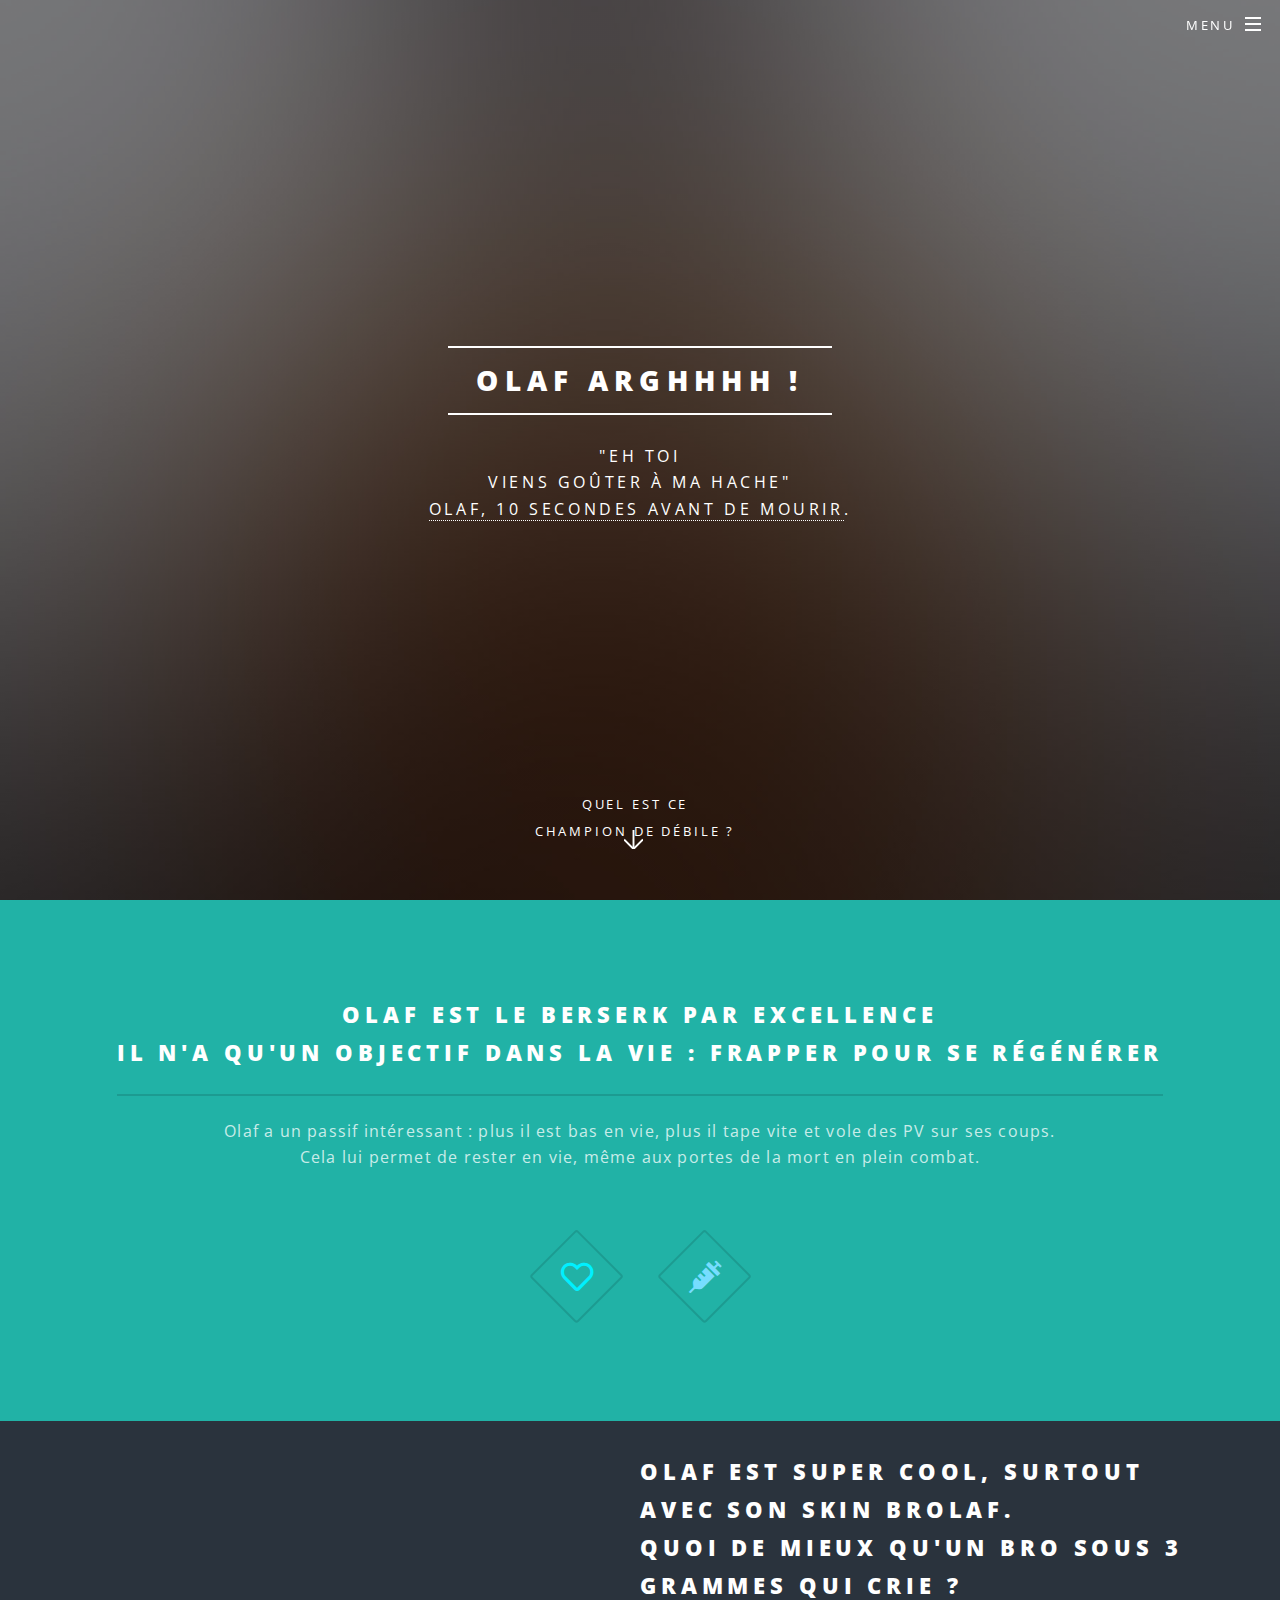
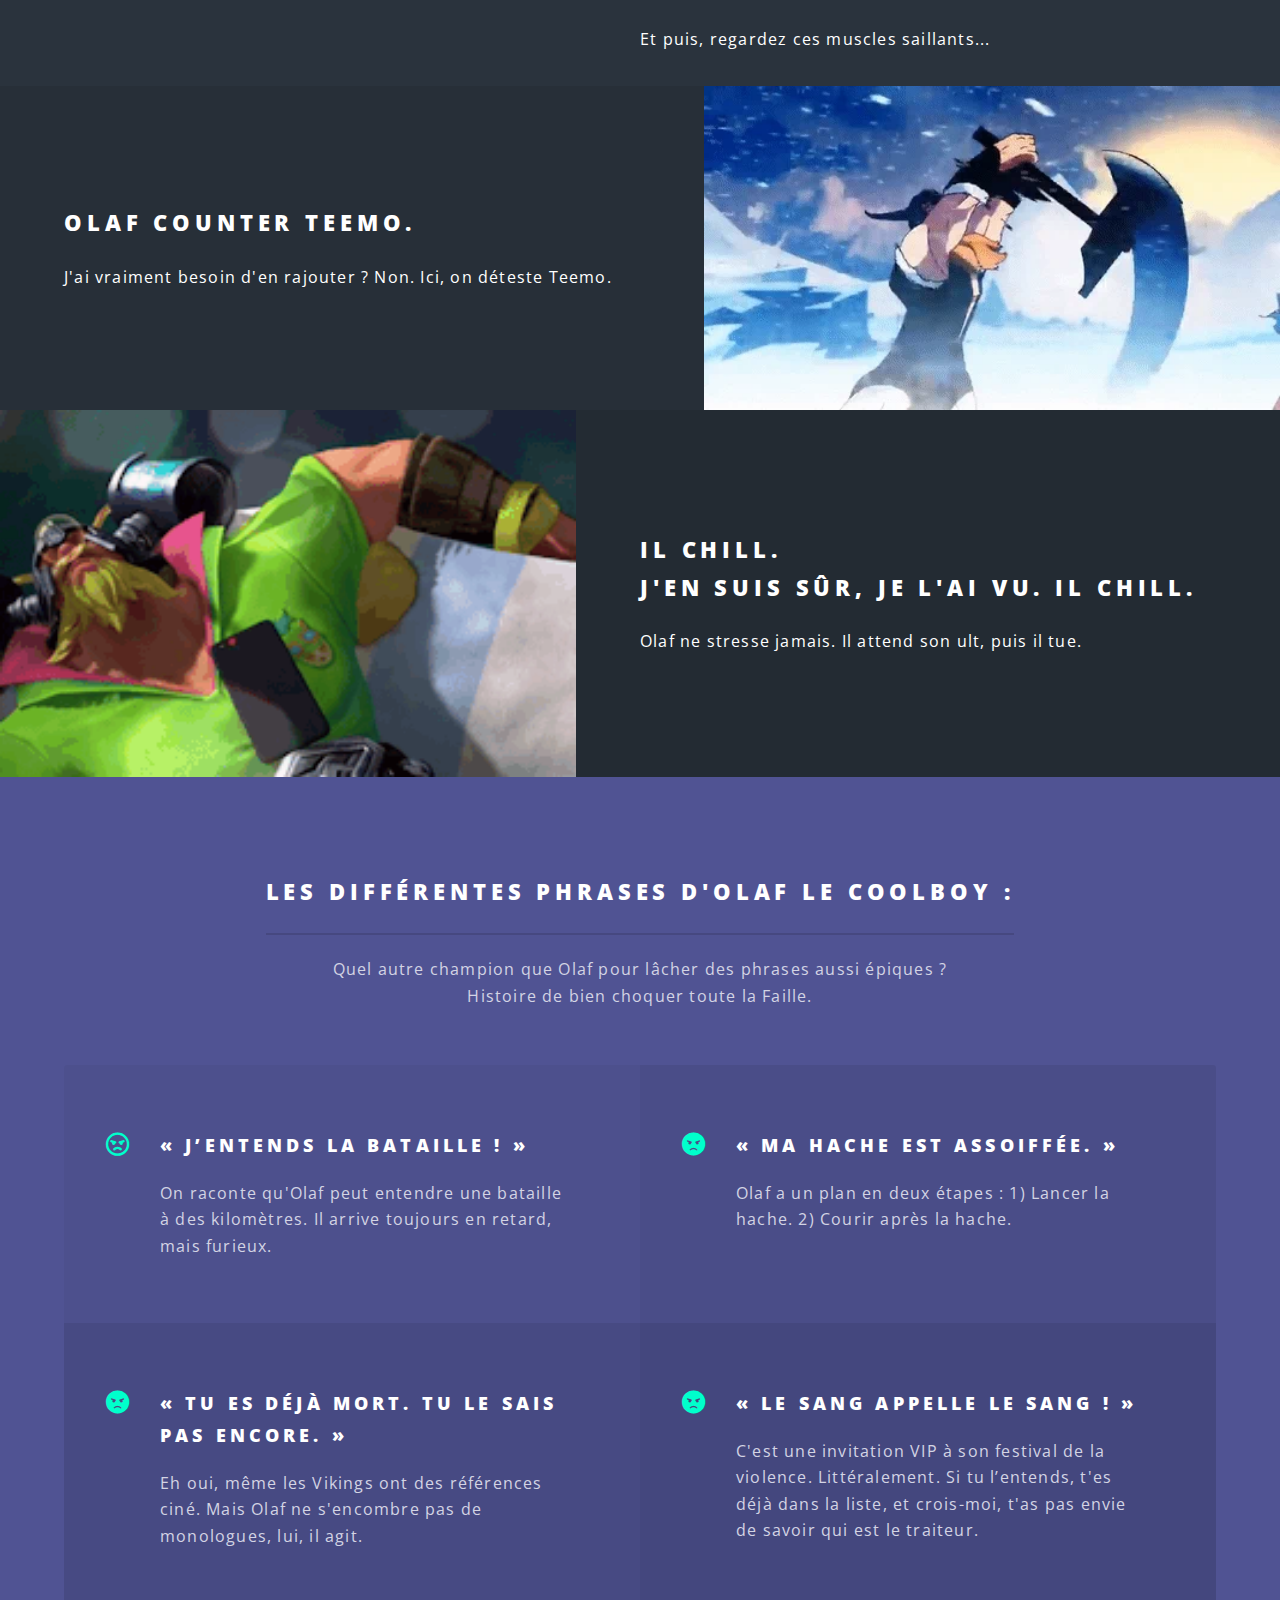
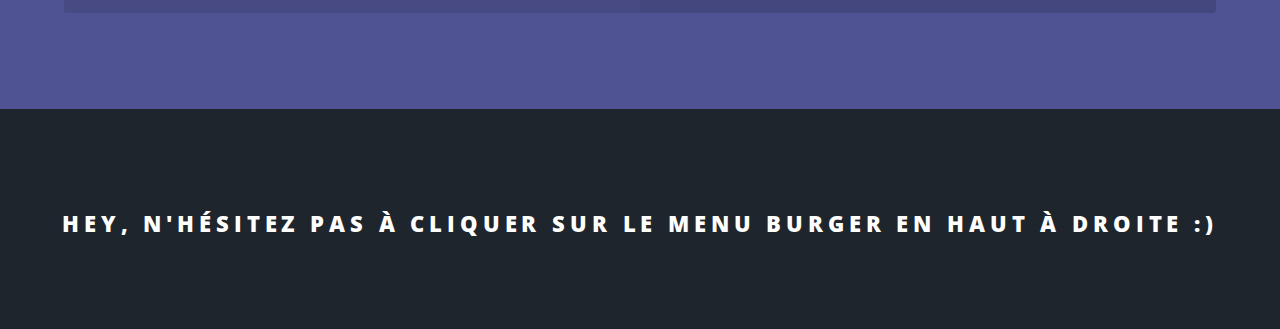
==== commit 812eaa57: "up" ====
--- a/index.html
+++ b/index.html
@@ -26,7 +26,7 @@
 									<a href="#menu" class="menuToggle"><span>Menu</span></a>
 									<div id="menu">
 										<ul>
-											<li><a href="index.html">olaf</a></li>
+											<li><a href="index.html">Olaf</a></li>
 											<li><a href="generic.html">Yuumi ??</a></li>
 											<li><a href="elements.html">Teemo danse ?</a></li>
 											<li><a href="#">Op.GG</a></li>
@@ -42,8 +42,8 @@
 						<div class="inner">
 							<h2>OLAF ARGHHHH ! </h2>
 							<p>"EH TOI<br />
-							viens gouter a ma hache"<br />
-							<a >Olaf, 10 secondes avant de mourrir</a>.</p>
+							viens goûter à ma hache"<br />
+							<a>Olaf, 10 secondes avant de mourir</a>.</p>
 						</div>
 						<a href="#one" class="more scrolly">Quel est ce champion de débile ?</a>
 					</section>
@@ -53,14 +53,13 @@
 						<div class="inner">
 							<header class="major">
 								<h2>Olaf est le berserk par excellence<br />
-								Il n'a qu'un objectif dans la vie : taper pour se regenerer</h2>
-								<p>Olaf a un passif interessant, plus il est bas en vie ,plus il tappe vite et vol des HP sur ses coups.<br />
-								cela lui permet de rester en vie meme si il est aux portes de la mort en combat.</p>
+								Il n'a qu'un objectif dans la vie : frapper pour se régénérer</h2>
+								<p>Olaf a un passif intéressant : plus il est bas en vie, plus il tape vite et vole des PV sur ses coups.<br />
+								Cela lui permet de rester en vie, même aux portes de la mort en plein combat.</p>
 							</header>
 							<ul class="icons major">
-								<li><span class="icon fa-gem major style1"><span class="label">Lorem</span></span></li>
 								<li><span class="icon fa-heart major style2"><span class="label">Ipsum</span></span></li>
-								<li><span class="icon solid fa-code major style3"><span class="label">Dolor</span></span></li>
+								<li><span class="icon solid fa-syringe major style3"><span class="label">Dolor</span></span></li>
 							</ul>
 						</div>
 					</section>
@@ -69,22 +68,22 @@
 					<section id="two" class="wrapper alt style2">
 						<section class="spotlight">
 							<div class="image"><img src="images/olaf crie.gif" alt="" /></div><div class="content">
-								<h2>Olaf est super cool surtout avec son skin Brolaf.<br />
-								quoi de mieux qu'un bro sous 3 gramme qui crie ?</h2>
-								<p>Et puis regardez ces muscles sayants ...</p>
+								<h2>Olaf est super cool, surtout avec son skin Brolaf.<br />
+								Quoi de mieux qu'un bro sous 3 grammes qui crie ?</h2>
+								<p>Et puis, regardez ces muscles saillants...</p>
 							</div>
 						</section>
 						<section class="spotlight">
 							<div class="image"><img src="images/olaf counter.webp" alt="" /></div><div class="content">
 								<h2>Olaf counter Teemo.<br /></h2>
-								<p>J'ai vraiment besoin d'en rajouter ? Non. Ici on deteste Teemo.</p>
+								<p>J'ai vraiment besoin d'en rajouter ? Non. Ici, on déteste Teemo.</p>
 							</div>
 						</section>
 						<section class="spotlight">
 							<div class="image"><img src="images/olafdodo.webp" alt="" /></div><div class="content">
 								<h2>Il chill.<br />
-								J'en suis sur je l'ai vu. Il chill.</h2>
-								<p>Olaf n'a pas de stress. Il attend son ult, il tue.</p>
+								J'en suis sûr, je l'ai vu. Il chill.</h2>
+								<p>Olaf ne stresse jamais. Il attend son ult, puis il tue.</p>
 							</div>
 						</section>
 					</section>
@@ -93,55 +92,34 @@
 					<section id="three" class="wrapper style3 special">
 						<div class="inner">
 							<header class="major">
-								<h2>Accumsan mus tortor nunc aliquet</h2>
-								<p>Aliquam ut ex ut augue consectetur interdum. Donec amet imperdiet eleifend<br />
-								fringilla tincidunt. Nullam dui leo Aenean mi ligula, rhoncus ullamcorper.</p>
+								<h2>Les différentes phrases d'Olaf le coolboy :</h2>
+								<p>Quel autre champion que Olaf pour lâcher des phrases aussi épiques ?<br/>
+									Histoire de bien choquer toute la Faille.</p>
 							</header>
 							<ul class="features">
-								<li class="icon fa-paper-plane">
-									<h3>Arcu accumsan</h3>
-									<p>Augue consectetur sed interdum imperdiet et ipsum. Mauris lorem tincidunt nullam amet leo Aenean ligula consequat consequat.</p>
+								<li class="icon fa-angry">
+									<h3>« J’entends la bataille ! »</h3>
+									<p>On raconte qu'Olaf peut entendre une bataille à des kilomètres. Il arrive toujours en retard, mais furieux.</p>
 								</li>
-								<li class="icon solid fa-laptop">
-									<h3>Ac Augue Eget</h3>
-									<p>Augue consectetur sed interdum imperdiet et ipsum. Mauris lorem tincidunt nullam amet leo Aenean ligula consequat consequat.</p>
+								<li class="icon solid fa-angry">
+									<h3>« Ma hache est assoiffée. »</h3>
+									<p>Olaf a un plan en deux étapes : 1) Lancer la hache. 2) Courir après la hache.</p>
 								</li>
-								<li class="icon solid fa-code">
-									<h3>Mus Scelerisque</h3>
-									<p>Augue consectetur sed interdum imperdiet et ipsum. Mauris lorem tincidunt nullam amet leo Aenean ligula consequat consequat.</p>
+								<li class="icon solid fa-angry">
+									<h3>« Tu es déjà mort. Tu le sais pas encore. »</h3>
+									<p>Eh oui, même les Vikings ont des références ciné. Mais Olaf ne s'encombre pas de monologues, lui, il agit.</p>
 								</li>
-								<li class="icon solid fa-headphones-alt">
-									<h3>Mauris Imperdiet</h3>
-									<p>Augue consectetur sed interdum imperdiet et ipsum. Mauris lorem tincidunt nullam amet leo Aenean ligula consequat consequat.</p>
+								<li class="icon solid fa-angry">
+									<h3>« Le sang appelle le sang ! »</h3>
+									<p>C'est une invitation VIP à son festival de la violence. Littéralement. Si tu l’entends, t'es déjà dans la liste, et crois-moi, t'as pas envie de savoir qui est le traiteur.</p>
 								</li>
-								<li class="icon fa-heart">
-									<h3>Aenean Primis</h3>
-									<p>Augue consectetur sed interdum imperdiet et ipsum. Mauris lorem tincidunt nullam amet leo Aenean ligula consequat consequat.</p>
-								</li>
-								<li class="icon fa-flag">
-									<h3>Tortor Ut</h3>
-									<p>Augue consectetur sed interdum imperdiet et ipsum. Mauris lorem tincidunt nullam amet leo Aenean ligula consequat consequat.</p>
-								</li>
-							</ul>
-						</div>
-					</section>
-
-				<!-- CTA -->
-					<section id="cta" class="wrapper style4">
-						<div class="inner">
-							<header>
-								<h2>Arcue ut vel commodo</h2>
-								<p>Aliquam ut ex ut augue consectetur interdum endrerit imperdiet amet eleifend fringilla.</p>
-							</header>
-							<ul class="actions stacked">
-								<li><a href="#" class="button fit primary">Activate</a></li>
-								<li><a href="#" class="button fit">Learn More</a></li>
 							</ul>
 						</div>
 					</section>
 
 				<!-- Footer -->
 					<footer id="footer">
+						<h2>Hey, n'hésitez pas à cliquer sur le menu burger en haut à droite :)</h2>
 					</footer>
 
 			</div>
@@ -156,4 +134,4 @@
 			<script src="assets/js/main.js"></script>
 
 	</body>
-</html>+</html>
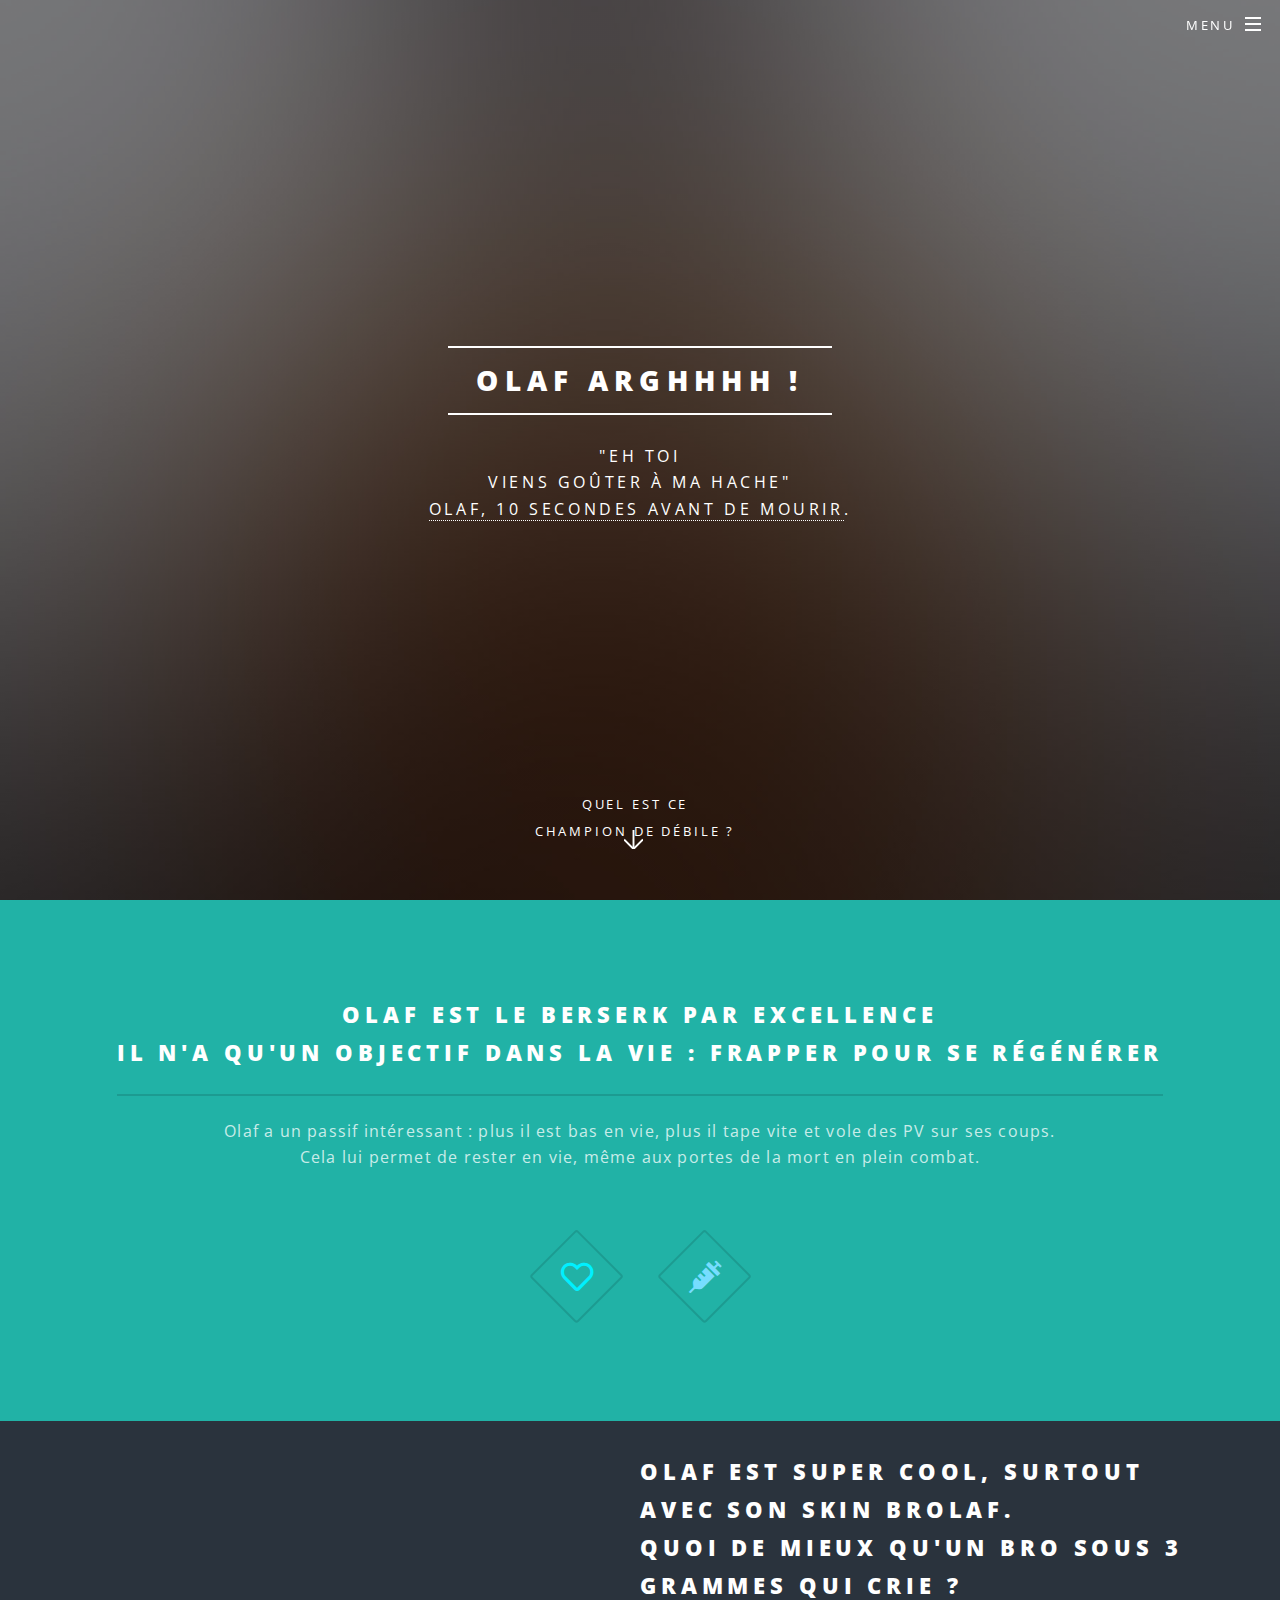
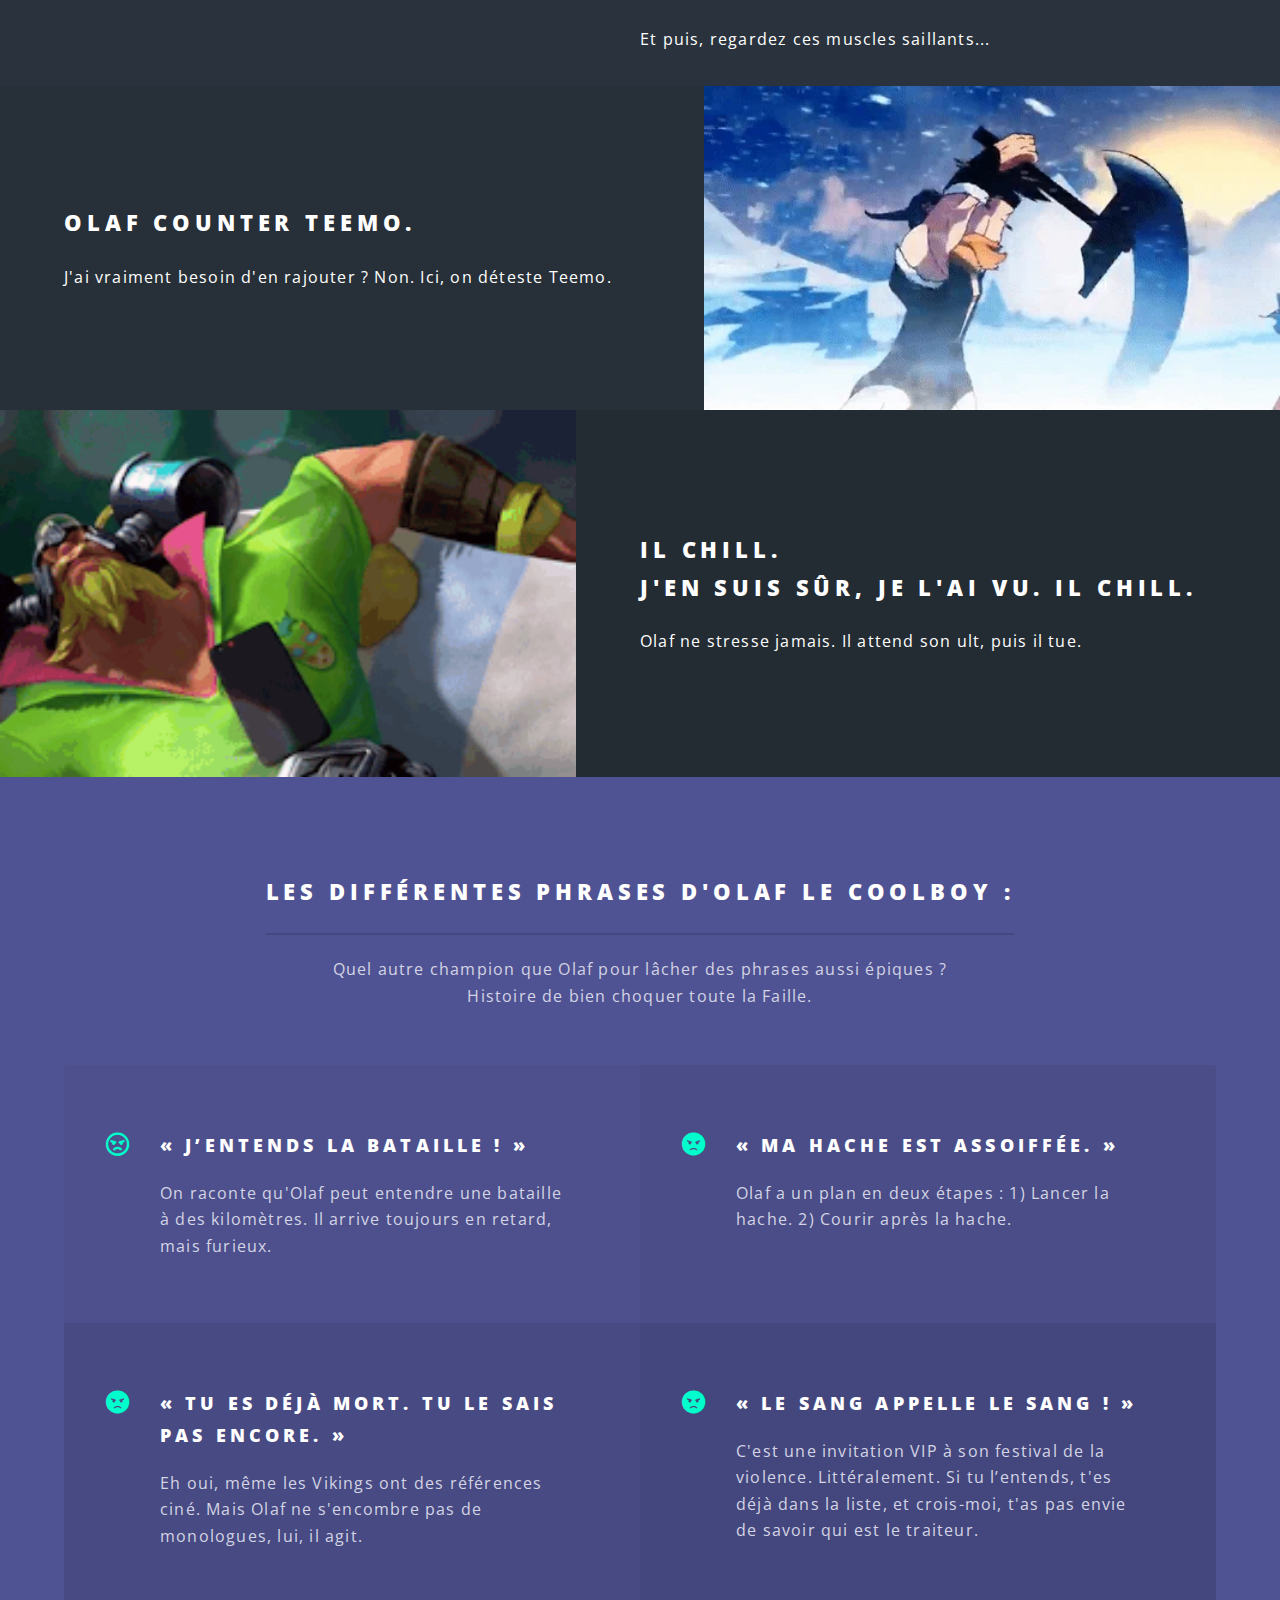
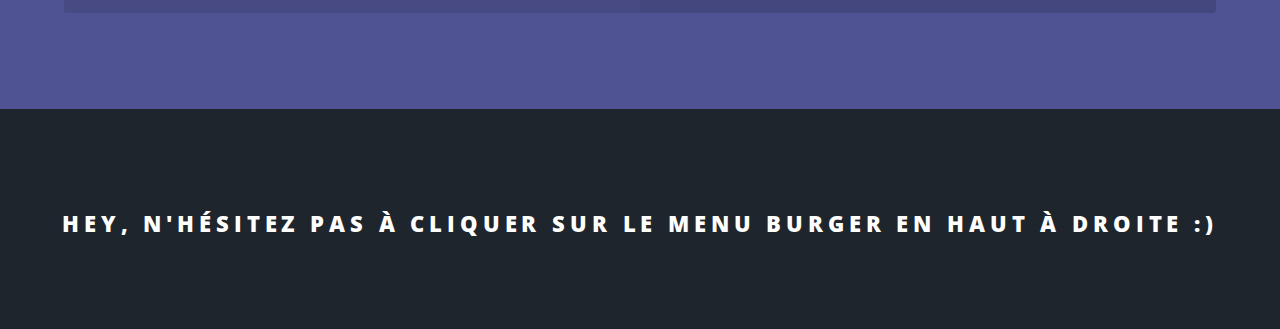
==== commit 76e9e0b7: "yahou" ====
--- a/index.html
+++ b/index.html
@@ -27,9 +27,9 @@
 									<div id="menu">
 										<ul>
 											<li><a href="index.html">Olaf</a></li>
-											<li><a href="generic.html">Yuumi ??</a></li>
+											<li><a href="YUMII.html">Yuumi ??</a></li>
 											<li><a href="elements.html">Teemo danse ?</a></li>
-											<li><a href="#">Op.GG</a></li>
+											<li><a href="op.gg.html">Op.GG</a></li>
 										</ul>
 									</div>
 								</li>
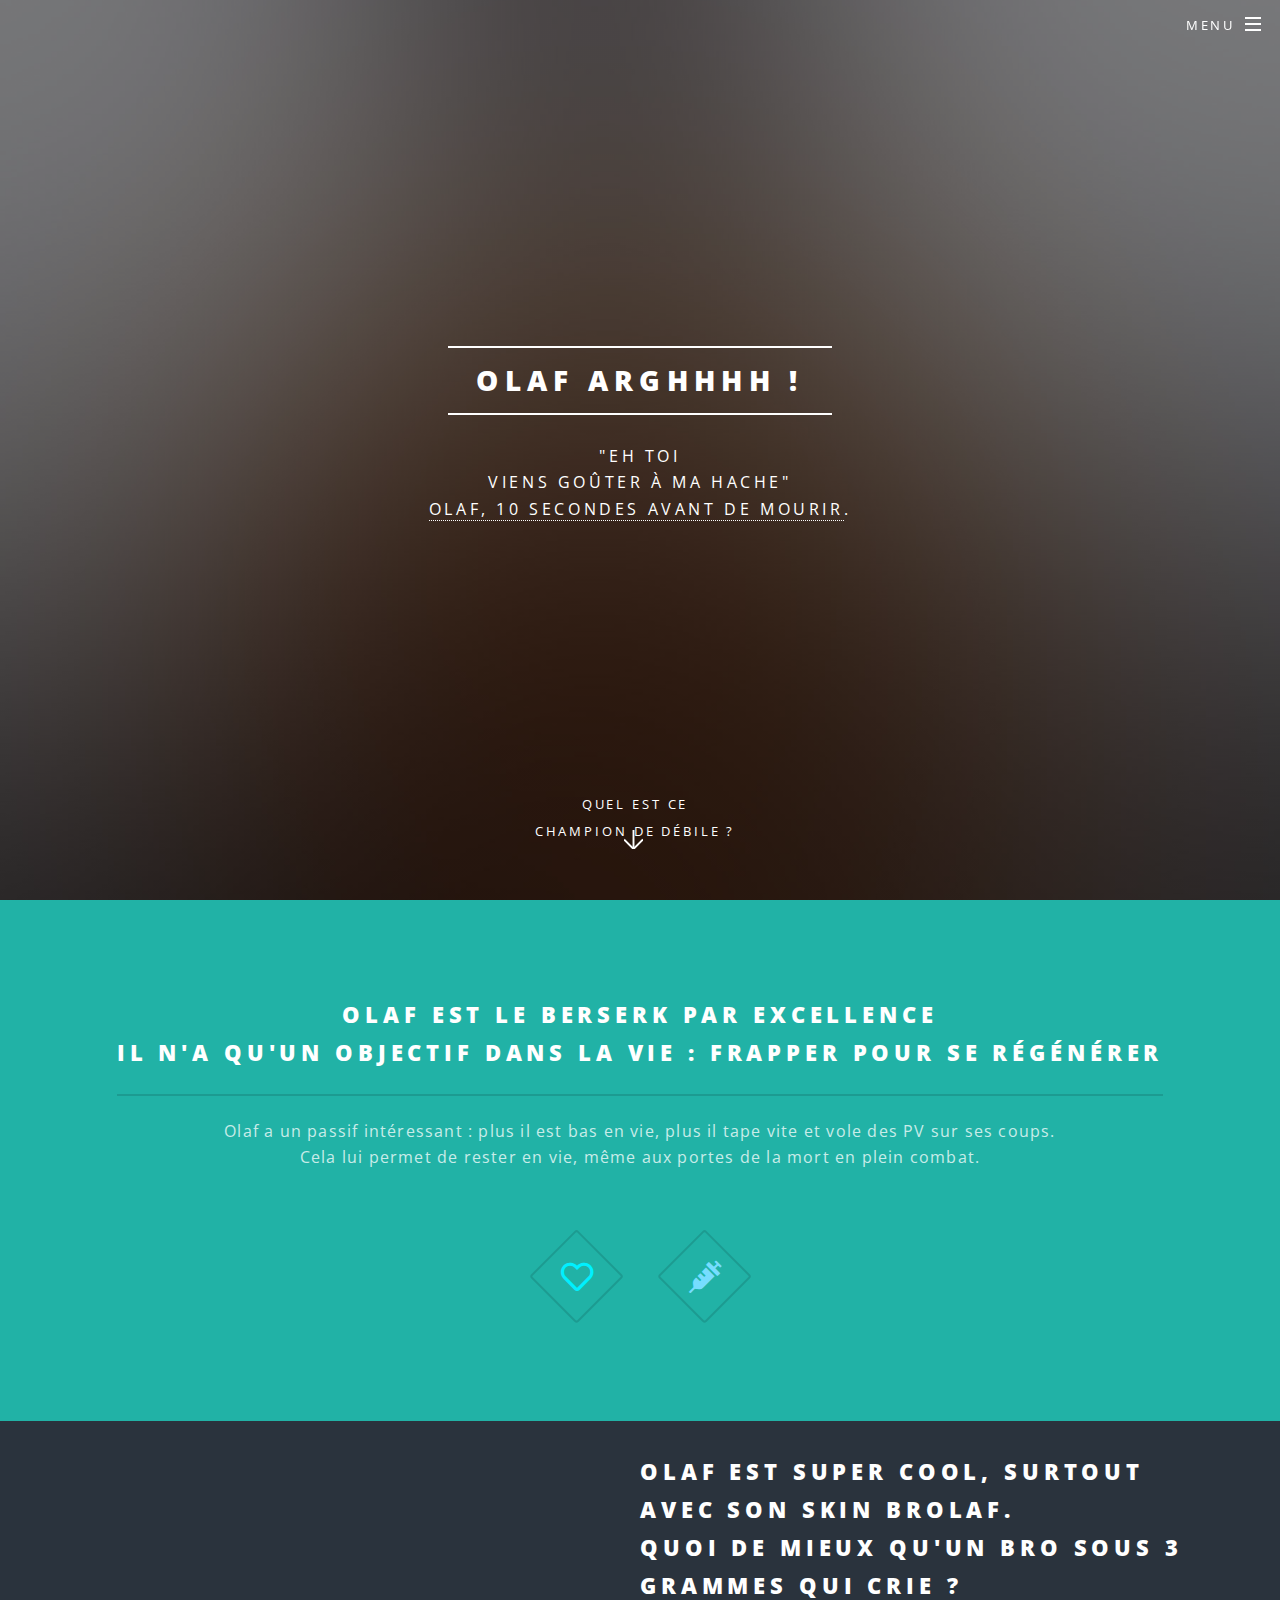
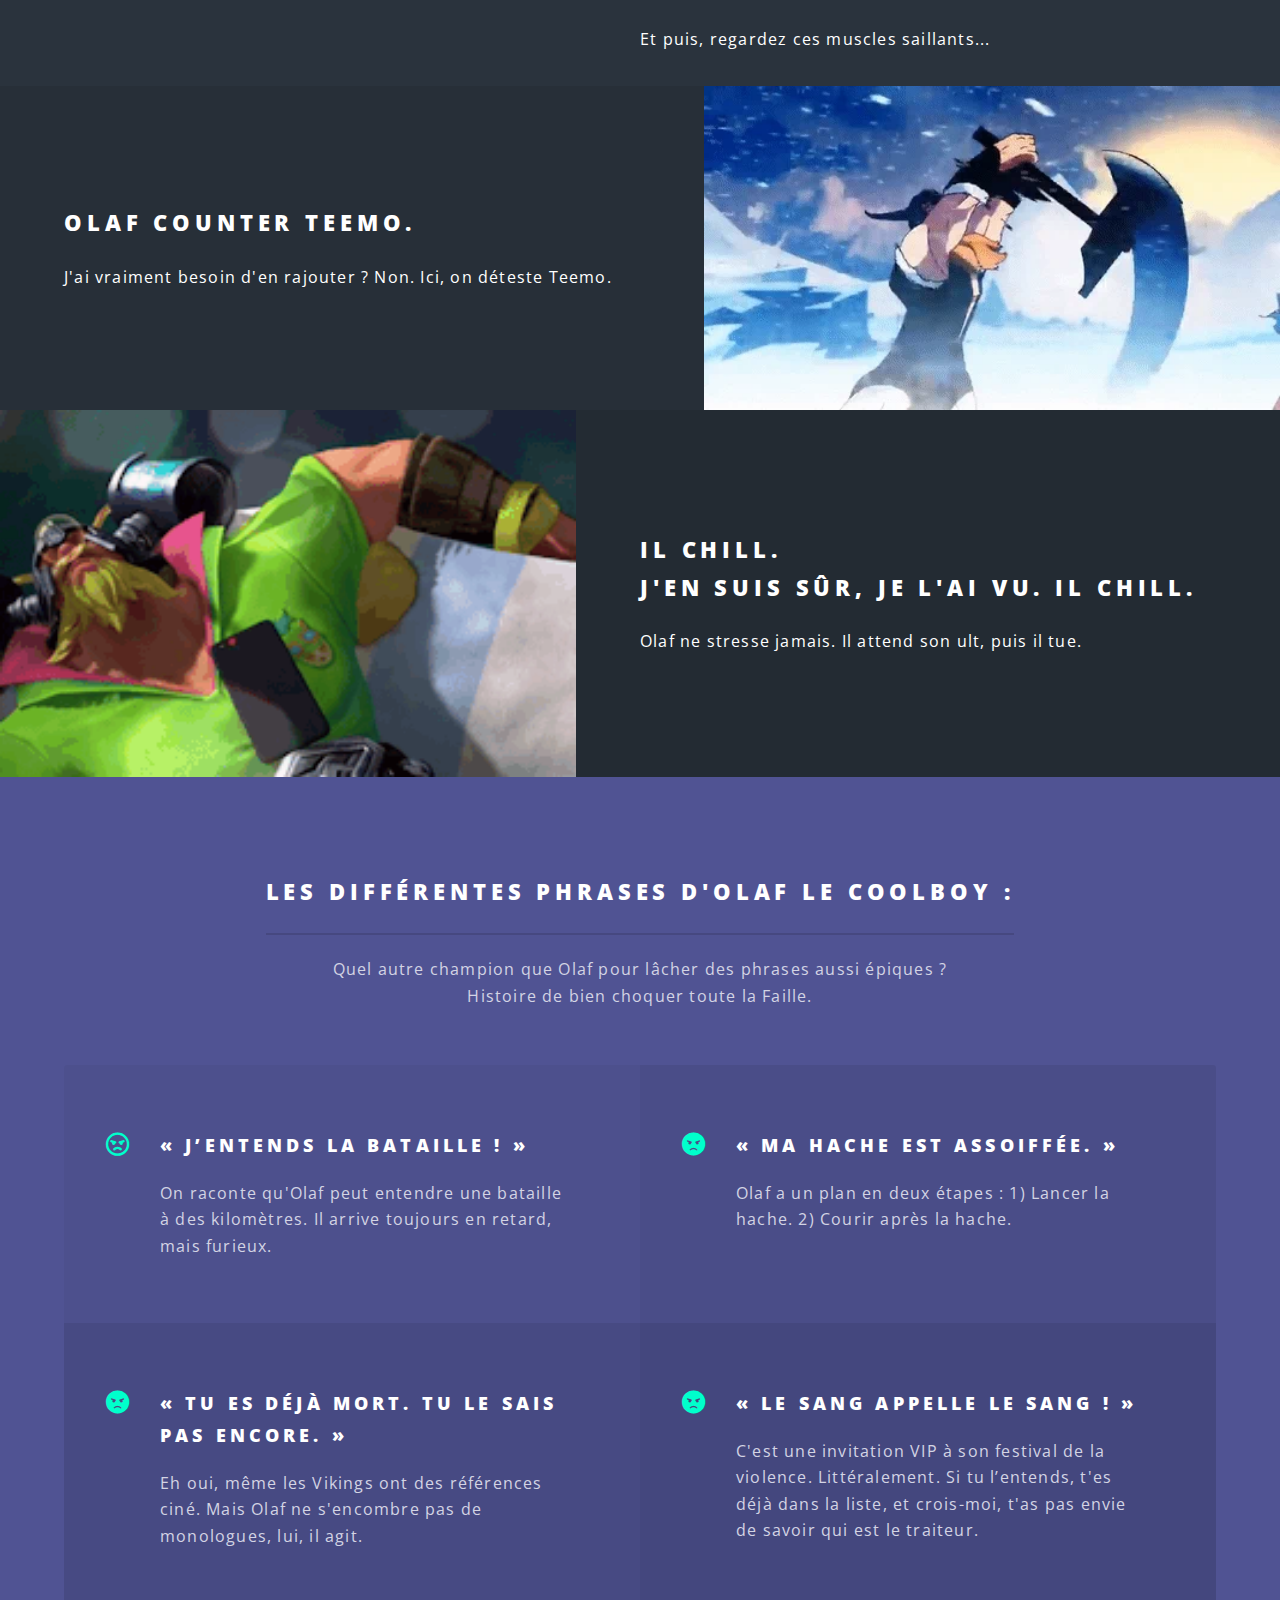
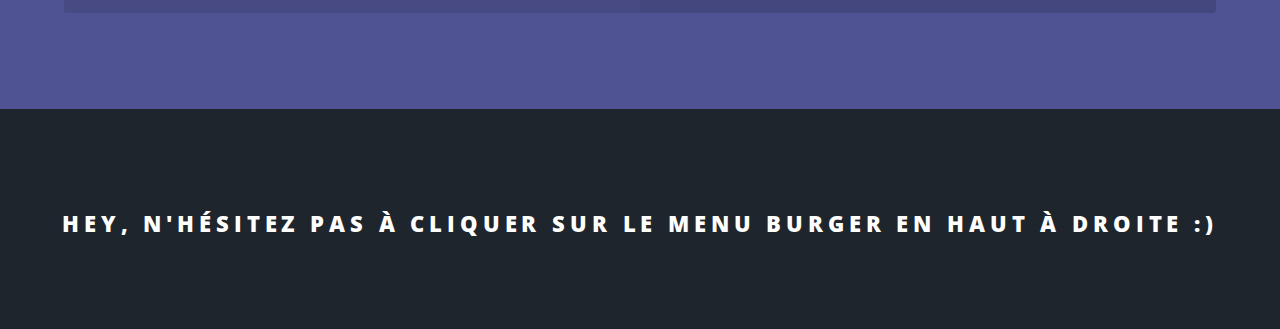
==== commit c0669778: "correction" ====
--- a/index.html
+++ b/index.html
@@ -29,7 +29,7 @@
 											<li><a href="index.html">Olaf</a></li>
 											<li><a href="YUMII.html">Yuumi ??</a></li>
 											<li><a href="elements.html">Teemo danse ?</a></li>
-											<li><a href="op.gg.html">Op.GG</a></li>
+											<li><a href="opgg.html">Op.GG</a></li>
 										</ul>
 									</div>
 								</li>
